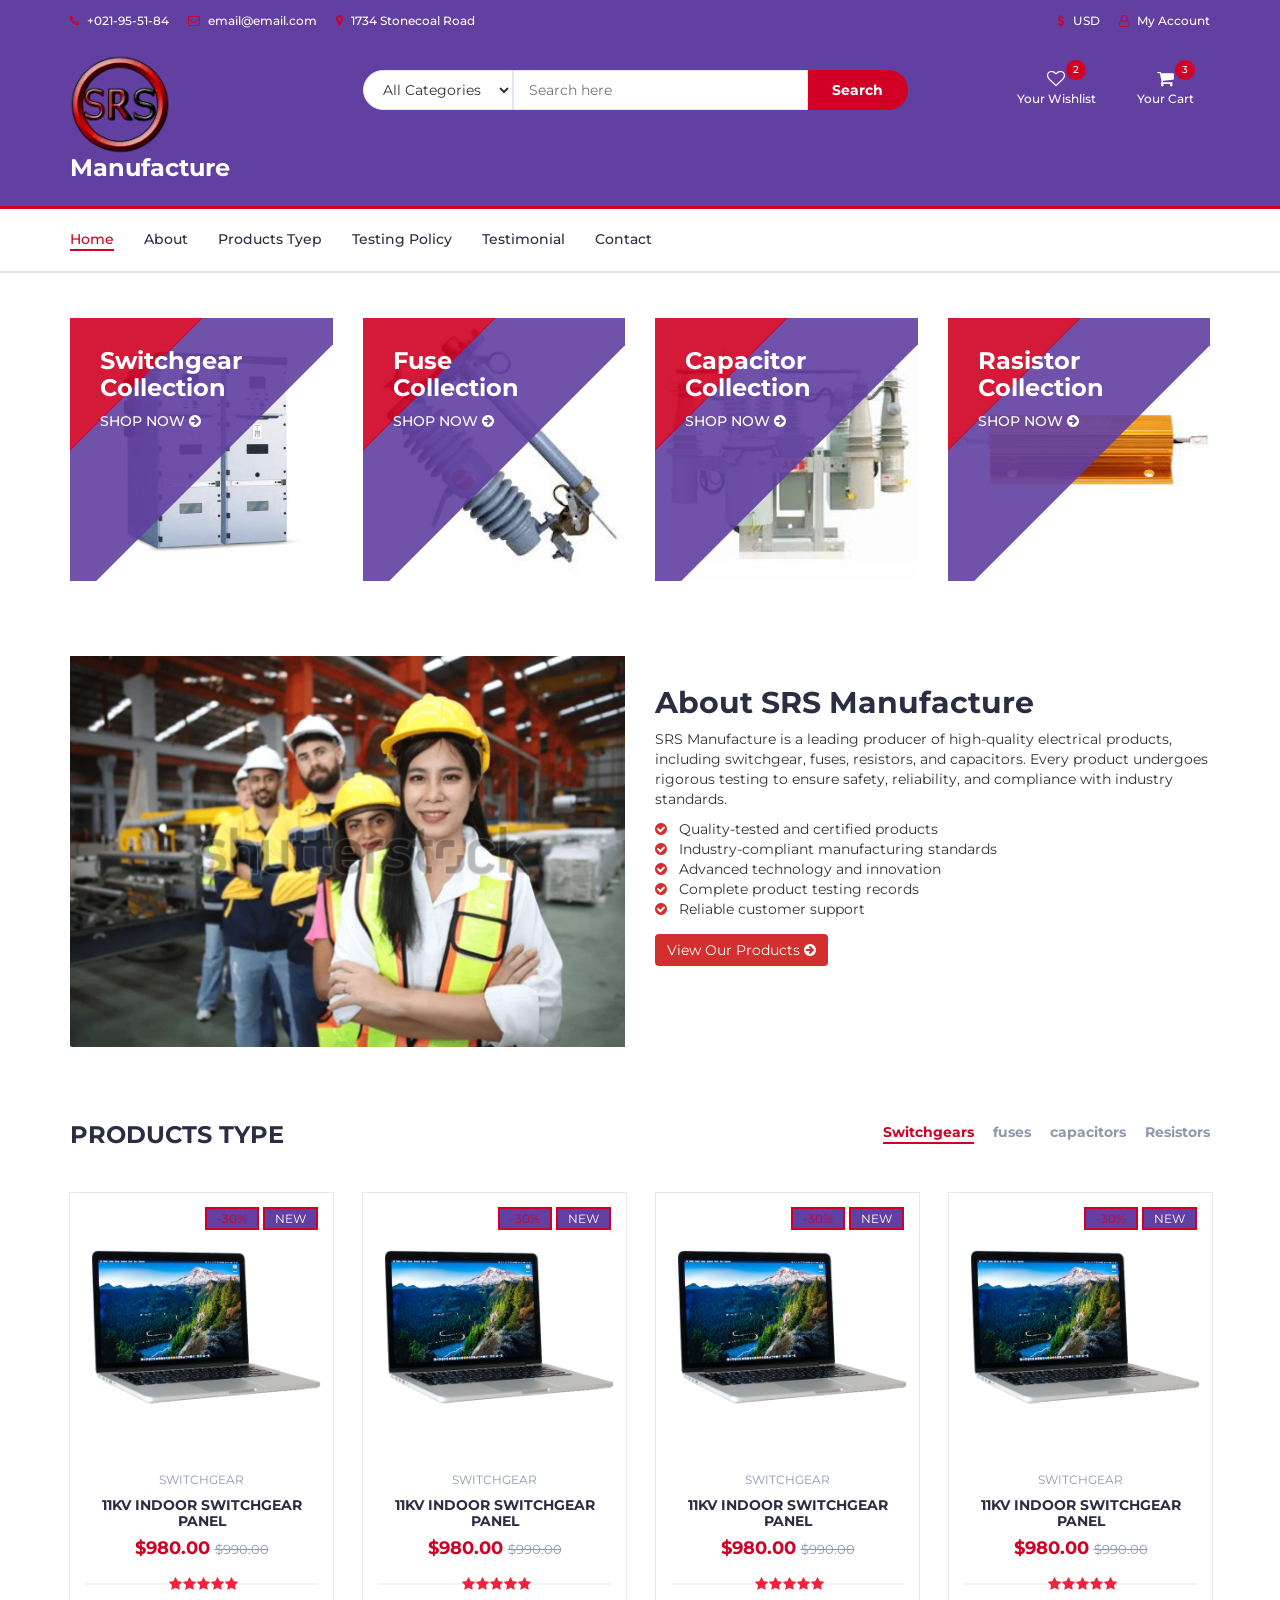
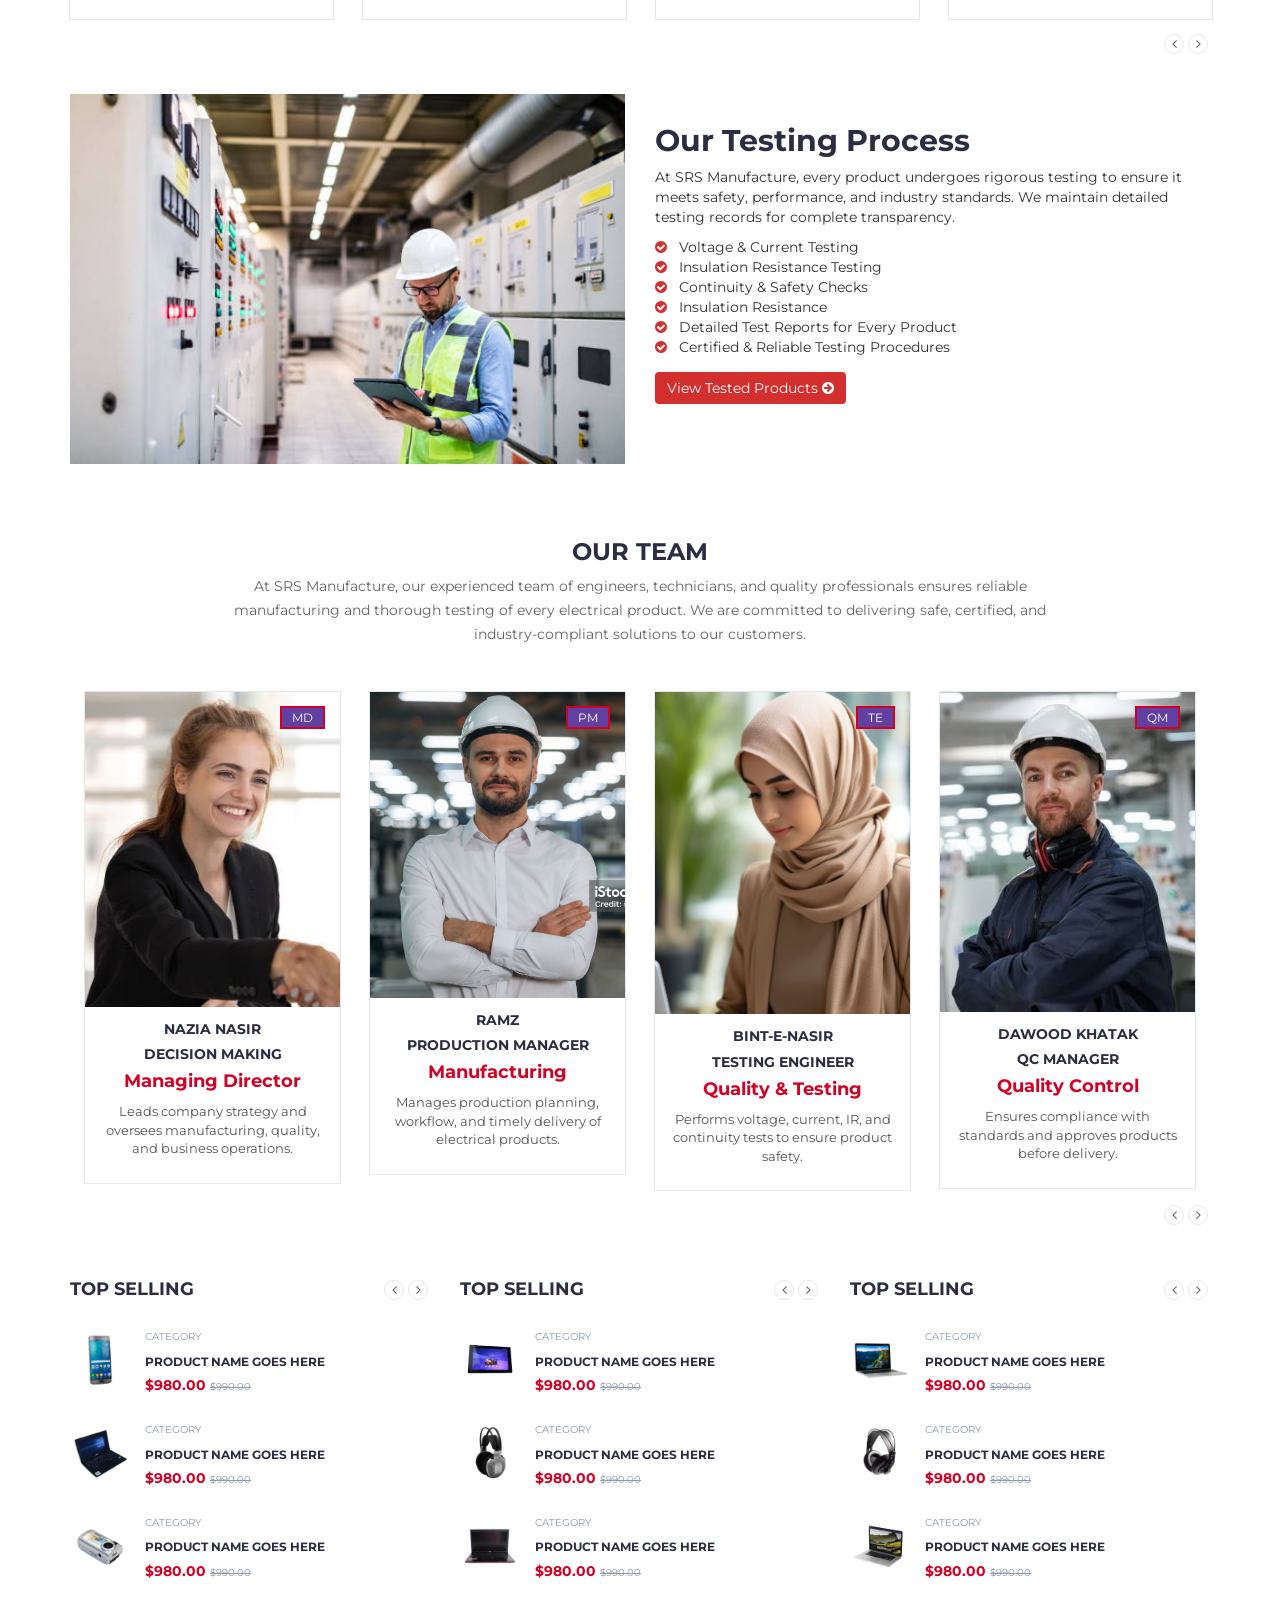
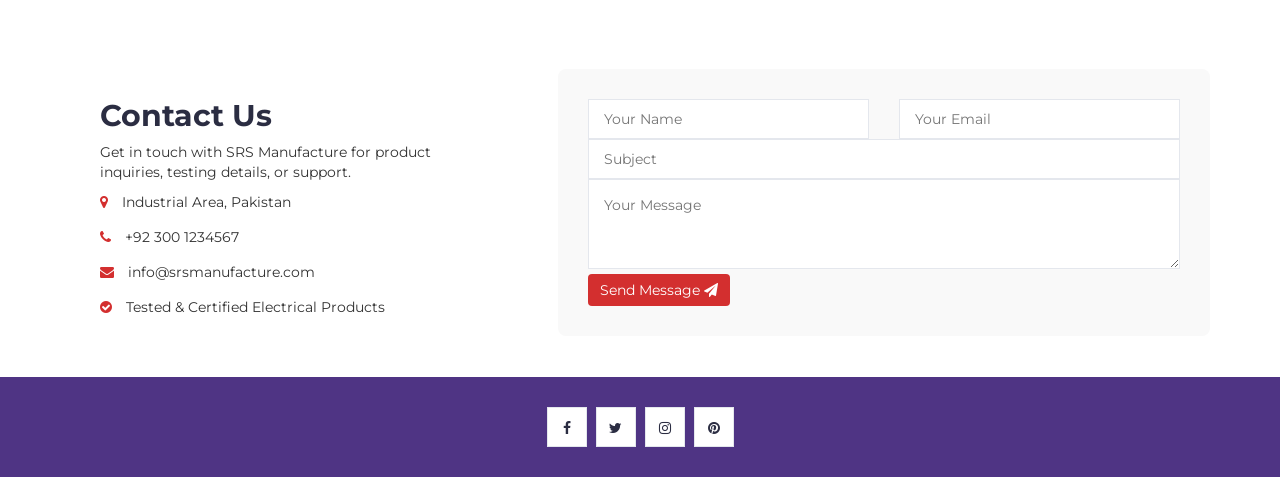
==== index.html @ 56f44e94 "file structure change" ====
<!DOCTYPE html>
<html lang="en">

<head>
	<meta charset="utf-8">
	<meta http-equiv="X-UA-Compatible" content="IE=edge">
	<meta name="viewport" content="width=device-width, initial-scale=1">
	<!-- The above 3 meta tags *must* come first in the head; any other head content must come *after* these tags -->

	<title>Electro - HTML Ecommerce Template</title>


	<!-- Google font -->
	<link href="https://fonts.googleapis.com/css?family=Montserrat:400,500,700" rel="stylesheet">

	<!-- Bootstrap -->
	<link type="text/css" rel="stylesheet" href="css/bootstrap.min.css" />

	<!-- Slick -->
	<link type="text/css" rel="stylesheet" href="css/slick.css" />
	<link type="text/css" rel="stylesheet" href="css/slick-theme.css" />

	<!-- nouislider -->
	<!-- <link type="text/css" rel="stylesheet" href="css/nouislider.min.css"/> -->

	<!-- Font Awesome Icon -->
	<link rel="stylesheet" href="css/font-awesome.min.css">

	<!-- Custom stlylesheet -->
	<link type="text/css" rel="stylesheet" href="css/style.css" />

	<!-- HTML5 shim and Respond.js for IE8 support of HTML5 elements and media queries -->
	<!-- WARNING: Respond.js doesn't work if you view the page via file:// -->
	<!--[if lt IE 9]>
		  <script src="https://oss.maxcdn.com/html5shiv/3.7.3/html5shiv.min.js"></script>
		  <script src="https://oss.maxcdn.com/respond/1.4.2/respond.min.js"></script>
		<![endif]-->



</head>

<body>
	<!-- HEADER -->
	<headerm class="class-bg">
		<!-- TOP HEADER -->
		<div id="top-header">
			<div class="container">
				<ul class="header-links pull-left">
					<li><a href="#"><i class="fa fa-phone"></i> +021-95-51-84</a></li>
					<li><a href="#"><i class="fa fa-envelope-o"></i> email@email.com</a></li>
					<li><a href="#"><i class="fa fa-map-marker"></i> 1734 Stonecoal Road</a></li>
				</ul>
				<ul class="header-links pull-right">
					<li><a href="#"><i class="fa fa-dollar"></i> USD</a></li>
					<li><a href="#"><i class="fa fa-user-o"></i> My Account</a></li>
				</ul>
			</div>
		</div>
		<!-- /TOP HEADER -->

		<!-- MAIN HEADER -->
		<div id="header" class="class-bg">
			<!-- container -->
			<div class="container">
				<!-- row -->
				<div class="row">
					<!-- LOGO -->
					<div class="col-md-3">
						<div class="header-logo ">
							<a href="#" class="logo">
								<img src="./img/srs3-removebg-preview.png" alt="" class="img-fluid" width="100px"
									height="100px">
								<h3 style="color:white;">Manufacture</h3>
							</a>
						</div>
					</div>
					<!-- /LOGO -->

					<!-- SEARCH BAR -->
					<div class="col-md-6">
						<div class="header-search">
							<form>
								<select class="input-select">
									<option value="0">All Categories</option>
									<option value="1">Category 01</option>
									<option value="1">Category 02</option>
								</select>
								<input class="input" placeholder="Search here">
								<button class="search-btn ">Search</button>
							</form>
						</div>
					</div>
					<!-- /SEARCH BAR -->

					<!-- ACCOUNT -->
					<div class="col-md-3 clearfix">
						<div class="header-ctn ">
							<!-- Wishlist -->
							<div>
								<a href="#">
									<i class="fa fa-heart-o"></i>
									<span>Your Wishlist</span>
									<div class="qty">2</div>
								</a>
							</div>
							<!-- /Wishlist -->

							<!-- Cart -->
							<div class="dropdown">
								<a class="dropdown-toggle" data-toggle="dropdown" aria-expanded="true">
									<i class="fa fa-shopping-cart"></i>
									<span>Your Cart</span>
									<div class="qty">3</div>
								</a>
								<div class="cart-dropdown">
									<div class="cart-list">
										<div class="product-widget">
											<div class="product-img">
												<img src="./img/product01.png" alt="">
											</div>
											<div class="product-body">
												<h3 class="product-name"><a href="#">product name goes here</a></h3>
												<h4 class="product-price"><span class="qty">1x</span>$980.00</h4>
											</div>
											<button class="delete"><i class="fa fa-close"></i></button>
										</div>

										<div class="product-widget">
											<div class="product-img">
												<img src="./img/product02.png" alt="">
											</div>
											<div class="product-body">
												<h3 class="product-name"><a href="#">product name goes here</a></h3>
												<h4 class="product-price"><span class="qty">3x</span>$980.00</h4>
											</div>
											<button class="delete"><i class="fa fa-close"></i></button>
										</div>
									</div>
									<div class="cart-summary">
										<small>3 Item(s) selected</small>
										<h5>SUBTOTAL: $2940.00</h5>
									</div>
									<div class="cart-btns">
										<a href="#">View Cart</a>
										<a href="#">Checkout <i class="fa fa-arrow-circle-right"></i></a>
									</div>
								</div>
							</div>
							<!-- /Cart -->

							<!-- Menu Toogle -->
							<div class="menu-toggle">
								<a href="#">
									<i class="fa fa-bars"></i>
									<span>Menu</span>
								</a>
							</div>
							<!-- /Menu Toogle -->
						</div>
					</div>
					<!-- /ACCOUNT -->
				</div>
				<!-- row -->
			</div>
			<!-- container -->
		</div>
		<!-- /MAIN HEADER -->
		</header>
		<!-- /HEADER -->

		<!-- NAVIGATION -->
		<nav id="navigation">
			<!-- container -->
			<div class="container">
				<!-- responsive-nav -->
				<div id="responsive-nav">
					<!-- NAV -->
					<ul class="main-nav nav navbar-nav">
						<li class="active"><a href="#">Home</a></li>
						<li><a href="#">About</a></li>
						<li><a href="#">Products Tyep</a></li>
						<li><a href="#">Testing Policy</a></li>
						<li><a href="#">Testimonial</a></li>
						<li><a href="#">Contact</a></li>

					</ul>
					<!-- /NAV -->
				</div>
				<!-- /responsive-nav -->
			</div>
			<!-- /container -->
		</nav>
		<!-- /NAVIGATION -->

		<!-- SECTION -->
		<div class="section">
			<!-- container -->
			<div class="container ">
				<!-- row -->
				<div class="row">
					<!-- shop -->
					<div class="col-md-3 col-xs-6">
						<div class="shop">
							<div class="shop-img">
								<img src="./img/1767804990_33kV Indoor Switchgear Panel8same.jpg" alt="">
							</div>
							<div class="shop-body">
								<h3>Switchgear<br>Collection</h3>
								<a href="#" class="cta-btn">Shop now <i class="fa fa-arrow-circle-right"></i></a>
							</div>
						</div>
					</div>
					<!-- /shop -->

					<!-- shop -->
					<div class="col-md-3 col-xs-6">
						<div class="shop">
							<div class="shop-img">
								<img src="./img/1767806248_Drop-Out Fuse20.jpg" alt="">
							</div>
							<div class="shop-body">
								<h3>Fuse<br>Collection</h3>
								<a href="#" class="cta-btn">Shop now <i class="fa fa-arrow-circle-right"></i></a>
							</div>
						</div>
					</div>
					<!-- /shop -->

					<!-- shop -->
					<div class="col-md-3 col-xs-6">
						<div class="shop">
							<div class="shop-img">
								<img src="./img/1767808724_HT Capacitor Bank1.jpg" alt="">
							</div>
							<div class="shop-body">
								<h3>Capacitor<br>Collection</h3>
								<a href="#" class="cta-btn">Shop now <i class="fa fa-arrow-circle-right"></i></a>
							</div>
						</div>
					</div>
					<!-- /shop -->

					<!-- shop -->
					<div class="col-md-3 col-xs-6">
						<div class="shop">
							<div class="shop-img">
								<img src="./img/1767808108_High Power Resistor 100W2.jpg" alt="" class="img-fluid">

							</div>
							<div class="shop-body">
								<h3>Rasistor<br>Collection</h3>
								<a href="#" class="cta-btn">Shop now <i class="fa fa-arrow-circle-right"></i></a>
							</div>
						</div>
					</div>
					<!-- /shop -->
				</div>
				<!-- /row -->
			</div>
			<!-- /container -->
		</div>

		<!-- ABOUT US SECTION -->
		<div class="section about-us" id="about">
			<div class="container">
				<div class="row align-items-center">
					<!-- IMAGE -->
					<div class="col-md-6 col-12 mb-4 mb-md-0">
						<img src="./img/visitorss.PNG" alt="SRS Manufacture" class="img-fluid rounded shadow"
							style="width:100%; height:auto; display:block;">
					</div>

					<!-- TEXT -->
					<div class="col-md-6 col-12 d-flex align-items-center">
						<div class="about-content" style="padding-top:30px; padding-bottom:30px;">
							<h2>About <span>SRS Manufacture</span></h2>
							<p>SRS Manufacture is a leading producer of high-quality electrical products, including
								switchgear, fuses, resistors, and capacitors. Every product undergoes rigorous testing
								to ensure safety, reliability, and compliance with industry standards.</p>

							<ul class="about-features list-unstyled">
								<li><i class="fa fa-check-circle" style="color:#d32f2f; margin-right:8px;"></i>
									Quality-tested and certified products</li>
								<li><i class="fa fa-check-circle" style="color:#d32f2f; margin-right:8px;"></i>
									Industry-compliant manufacturing standards</li>
								<li><i class="fa fa-check-circle" style="color:#d32f2f; margin-right:8px;"></i> Advanced
									technology and innovation</li>
								<li><i class="fa fa-check-circle" style="color:#d32f2f; margin-right:8px;"></i> Complete
									product testing records</li>
								<li><i class="fa fa-check-circle" style="color:#d32f2f; margin-right:8px;"></i> Reliable
									customer support</li>
							</ul>

							<a href="#products" class="btn"
								style="background-color:#d32f2f; color:white; border:none; margin-top:15px;">
								View Our Products <i class="fa fa-arrow-circle-right"></i>
							</a>
						</div>
					</div>
				</div>
			</div>
		</div>
		<!-- /ABOUT US SECTION -->



		<!-- /ABOUT US SECTION -->


		<!-- SECTION -->
		<div class="section">
			<!-- container -->
			<div class="container">
				<!-- row -->
				<div class="row">

					<!-- section title -->
					<div class="col-md-12">
						<div class="section-title">
							<h3 class="title">Products Type</h3>
							<div class="section-nav">
								<ul class="section-tab-nav tab-nav">
									<li class="active"><a data-toggle="tab" href="#tab1">Switchgears</a></li>
									<li><a data-toggle="tab" href="#tab1">fuses</a></li>
									<li><a data-toggle="tab" href="#tab1">capacitors</a></li>
									<li><a data-toggle="tab" href="#tab1">Resistors</a></li>
								</ul>
							</div>
						</div>
					</div>
					<!-- /section title -->

					<!-- Products tab & slick -->
					<div class="col-md-12">
						<div class="row">
							<div class="products-tabs">
								<!-- tab -->
								<div id="tab1" class="tab-pane active">
									<div class="products-slick" data-nav="#slick-nav-1">
										<!-- product -->
										<div class="product">
											<div class="product-img">
												<img src="./img/product01.png" alt="">
												<div class="product-label">
													<span class="sale">-30%</span>
													<span class="new">NEW</span>
												</div>
											</div>
											<div class="product-body">
												<p class="product-category">Switchgear</p>
												<h3 class="product-name"><a href="#">11kV Indoor Switchgear Panel</a>
												</h3>
												<h4 class="product-price">$980.00 <del
														class="product-old-price">$990.00</del></h4>
												<div class="product-rating">
													<i class="fa fa-star"></i>
													<i class="fa fa-star"></i>
													<i class="fa fa-star"></i>
													<i class="fa fa-star"></i>
													<i class="fa fa-star"></i>
												</div>

											</div>

										</div>
										<!-- /product -->

										<!-- product -->
										<div class="product">
											<div class="product-img">
												<img src="./img/product01.png" alt="">
												<div class="product-label">
													<span class="sale">-30%</span>
													<span class="new">NEW</span>
												</div>
											</div>
											<div class="product-body">
												<p class="product-category">Switchgear</p>
												<h3 class="product-name"><a href="#">11kV Indoor Switchgear Panel</a>
												</h3>
												<h4 class="product-price">$980.00 <del
														class="product-old-price">$990.00</del></h4>
												<div class="product-rating">
													<i class="fa fa-star"></i>
													<i class="fa fa-star"></i>
													<i class="fa fa-star"></i>
													<i class="fa fa-star"></i>
													<i class="fa fa-star"></i>
												</div>

											</div>

										</div>
										<!-- /product -->

										<!-- product -->
										<div class="product">
											<div class="product-img">
												<img src="./img/product01.png" alt="">
												<div class="product-label">
													<span class="sale">-30%</span>
													<span class="new">NEW</span>
												</div>
											</div>
											<div class="product-body">
												<p class="product-category">Switchgear</p>
												<h3 class="product-name"><a href="#">11kV Indoor Switchgear Panel</a>
												</h3>
												<h4 class="product-price">$980.00 <del
														class="product-old-price">$990.00</del></h4>
												<div class="product-rating">
													<i class="fa fa-star"></i>
													<i class="fa fa-star"></i>
													<i class="fa fa-star"></i>
													<i class="fa fa-star"></i>
													<i class="fa fa-star"></i>
												</div>

											</div>

										</div>
										<!-- /product -->

										<!-- product -->
										<div class="product">
											<div class="product-img">
												<img src="./img/product01.png" alt="">
												<div class="product-label">
													<span class="sale">-30%</span>
													<span class="new">NEW</span>
												</div>
											</div>
											<div class="product-body">
												<p class="product-category">Switchgear</p>
												<h3 class="product-name"><a href="#">11kV Indoor Switchgear Panel</a>
												</h3>
												<h4 class="product-price">$980.00 <del
														class="product-old-price">$990.00</del></h4>
												<div class="product-rating">
													<i class="fa fa-star"></i>
													<i class="fa fa-star"></i>
													<i class="fa fa-star"></i>
													<i class="fa fa-star"></i>
													<i class="fa fa-star"></i>
												</div>

											</div>

										</div>
										<!-- /product -->

										<!-- product -->
										<div class="product">
											<div class="product-img">
												<img src="./img/product01.png" alt="">
												<div class="product-label">
													<span class="sale">-30%</span>
													<span class="new">NEW</span>
												</div>
											</div>
											<div class="product-body">
												<p class="product-category">Switchgear</p>
												<h3 class="product-name"><a href="#">11kV Indoor Switchgear Panel</a>
												</h3>
												<h4 class="product-price">$980.00 <del
														class="product-old-price">$990.00</del></h4>
												<div class="product-rating">
													<i class="fa fa-star"></i>
													<i class="fa fa-star"></i>
													<i class="fa fa-star"></i>
													<i class="fa fa-star"></i>
													<i class="fa fa-star"></i>
												</div>

											</div>

										</div>
										<!-- /product -->
										<!-- product -->
										<div class="product">
											<div class="product-img">
												<img src="./img/product01.png" alt="">
												<div class="product-label">
													<span class="sale">-30%</span>
													<span class="new">NEW</span>
												</div>
											</div>
											<div class="product-body">
												<p class="product-category">Switchgear</p>
												<h3 class="product-name"><a href="#">11kV Indoor Switchgear Panel</a>
												</h3>
												<h4 class="product-price">$980.00 <del
														class="product-old-price">$990.00</del></h4>
												<div class="product-rating">
													<i class="fa fa-star"></i>
													<i class="fa fa-star"></i>
													<i class="fa fa-star"></i>
													<i class="fa fa-star"></i>
													<i class="fa fa-star"></i>
												</div>

											</div>

										</div>
										<!-- /product -->
										<!-- product -->
										<div class="product">
											<div class="product-img">
												<img src="./img/product01.png" alt="">
												<div class="product-label">
													<span class="sale">-30%</span>
													<span class="new">NEW</span>
												</div>
											</div>
											<div class="product-body">
												<p class="product-category">Switchgear</p>
												<h3 class="product-name"><a href="#">11kV Indoor Switchgear Panel</a>
												</h3>
												<h4 class="product-price">$980.00 <del
														class="product-old-price">$990.00</del></h4>
												<div class="product-rating">
													<i class="fa fa-star"></i>
													<i class="fa fa-star"></i>
													<i class="fa fa-star"></i>
													<i class="fa fa-star"></i>
													<i class="fa fa-star"></i>
												</div>

											</div>

										</div>
										<!-- /product -->
										<!-- product -->
										<div class="product">
											<div class="product-img">
												<img src="./img/product01.png" alt="">
												<div class="product-label">
													<span class="sale">-30%</span>
													<span class="new">NEW</span>
												</div>
											</div>
											<div class="product-body">
												<p class="product-category">Switchgear</p>
												<h3 class="product-name"><a href="#">11kV Indoor Switchgear Panel</a>
												</h3>
												<h4 class="product-price">$980.00 <del
														class="product-old-price">$990.00</del></h4>
												<div class="product-rating">
													<i class="fa fa-star"></i>
													<i class="fa fa-star"></i>
													<i class="fa fa-star"></i>
													<i class="fa fa-star"></i>
													<i class="fa fa-star"></i>
												</div>

											</div>

										</div>
										<!-- /product -->
										<!-- product -->
										<div class="product">
											<div class="product-img">
												<img src="./img/product01.png" alt="">
												<div class="product-label">
													<span class="sale">-30%</span>
													<span class="new">NEW</span>
												</div>
											</div>
											<div class="product-body">
												<p class="product-category">Switchgear</p>
												<h3 class="product-name"><a href="#">11kV Indoor Switchgear Panel</a>
												</h3>
												<h4 class="product-price">$980.00 <del
														class="product-old-price">$990.00</del></h4>
												<div class="product-rating">
													<i class="fa fa-star"></i>
													<i class="fa fa-star"></i>
													<i class="fa fa-star"></i>
													<i class="fa fa-star"></i>
													<i class="fa fa-star"></i>
												</div>

											</div>

										</div>
										<!-- /product -->
										<!-- product -->
										<div class="product">
											<div class="product-img">
												<img src="./img/product01.png" alt="">
												<div class="product-label">
													<span class="sale">-30%</span>
													<span class="new">NEW</span>
												</div>
											</div>
											<div class="product-body">
												<p class="product-category">Switchgear</p>
												<h3 class="product-name"><a href="#">11kV Indoor Switchgear Panel</a>
												</h3>
												<h4 class="product-price">$980.00 <del
														class="product-old-price">$990.00</del></h4>
												<div class="product-rating">
													<i class="fa fa-star"></i>
													<i class="fa fa-star"></i>
													<i class="fa fa-star"></i>
													<i class="fa fa-star"></i>
													<i class="fa fa-star"></i>
												</div>

											</div>

										</div>
										<!-- /product -->
									</div>
									<div id="slick-nav-1" class="products-slick-nav"></div>
								</div>
								<!-- /tab -->
							</div>
						</div>
					</div>
					<!-- Products tab & slick -->
				</div>
				<!-- /row -->
			</div>
			<!-- /container -->
		</div>
		<!-- /SECTION -->
		<!-- TESTING SECTION -->
		<!-- TESTING SECTION -->
		<div class="section testing-section" id="testing">
			<div class="container">
				<div class="row align-items-center">
					<!-- IMAGE -->
					<div class="col-md-6 col-12 mb-4 mb-md-0">
						<img src="./img/srsfactory.jpg" alt="Product Testing" class="img-fluid rounded shadow"
							style="width:100%; height:auto; display:block;">

					</div>

					<!-- TEXT -->
					<div class="col-md-6 col-12 d-flex align-items-center">
						<div class="testing-content" style="padding-top:30px; padding-bottom:30px;">
							<h2>Our <span>Testing Process</span></h2>
							<p>At SRS Manufacture, every product undergoes rigorous testing to ensure it meets safety,
								performance, and industry standards. We maintain detailed testing records for complete
								transparency.</p>

							<ul class="testing-features list-unstyled">
								<li><i class="fa fa-check-circle" style="color:#d32f2f; margin-right:8px;"></i> Voltage
									& Current Testing</li>
								<li><i class="fa fa-check-circle" style="color:#d32f2f; margin-right:8px;"></i>
									Insulation Resistance Testing</li>
								<li><i class="fa fa-check-circle" style="color:#d32f2f; margin-right:8px;"></i>
									Continuity & Safety Checks</li>
								<li><i class="fa fa-check-circle" style="color:#d32f2f; margin-right:8px;"></i>
									Insulation Resistance</li>
								<li><i class="fa fa-check-circle" style="color:#d32f2f; margin-right:8px;"></i> Detailed
									Test Reports for Every Product</li>
								<li><i class="fa fa-check-circle" style="color:#d32f2f; margin-right:8px;"></i>
									Certified & Reliable Testing Procedures</li>
							</ul>

							<a href="#products" class="btn"
								style="background-color:#d32f2f; color:white; border:none; margin-top:15px;">
								View Tested Products <i class="fa fa-arrow-circle-right"></i>
							</a>
						</div>
					</div>
				</div>
			</div>
		</div>
		<!-- /TESTING SECTION -->



		<!-- SECTION -->
		<div class="section">
			<!-- container -->
			<div class="container">
				<!-- row -->
				<div class="row">

					<!-- section title -->
					<div class="col-md-12">
						<div class="section-title text-center">
							<h3 class="title">Our Team</h3>
							<p class="section-desc">
								At SRS Manufacture, our experienced team of engineers, technicians, and quality
								professionals ensures reliable manufacturing and thorough testing of every electrical
								product.
								We are committed to delivering safe, certified, and industry-compliant solutions to our
								customers.
							</p>
						</div>

					</div>
					<!-- /section title -->
					<!-- TEAM SECTION -->

					<!-- Team Slick -->
					<div class="col-md-12">
						<div class="products-tabs">
							<div class="tab-pane fade in active">
								<div class="products-slick" data-nav="#slick-nav-team">

									<!-- TEAM MEMBER -->
									<div class="product">
										<div class="product-img">
											<img src="./img/naz2.PNG" alt="">
											<div class="product-label">
												<span class="new">MD</span>
											</div>
										</div>
										<div class="product-body text-center">
											<h3 class="product-name">Nazia Nasir</h3>
											<h3 class="product-name">Decision Making</h3>
											<h4 class="product-price ">Managing Director</h4>
											<p style="font-size:13px; color:#555;">
												Leads company strategy and oversees manufacturing, quality,
												and business operations.
											</p>
										</div>
									</div>

									<!-- TEAM MEMBER -->
									<div class="product">
										<div class="product-img">
											<img src="./img/dawood.PNG" alt="">
											<div class="product-label">
												<span class="new">PM</span>
											</div>
										</div>
										<div class="product-body text-center">
											<h3 class="product-name">Ramz</h3>
											<h3 class="product-name">Production Manager</h3>
											<h4 class="product-price">Manufacturing</h4>
											<p style="font-size:13px; color:#555;">
												Manages production planning, workflow, and timely delivery
												of electrical products.
											</p>
										</div>
									</div>

									<!-- TEAM MEMBER -->
									<div class="product">
										<div class="product-img">
											<img src="./img/afn.PNG" alt="">
											<div class="product-label">
												<span class="new">TE</span>
											</div>
										</div>
										<div class="product-body text-center">
											<h3 class="product-name">Bint-e-Nasir </h3>
											<h3 class="product-name">Testing Engineer</h3>
											<h4 class="product-price">Quality & Testing</h4>
											<p style="font-size:13px; color:#555;">
												Performs voltage, current, IR, and continuity tests to
												ensure product safety.
											</p>
										</div>
									</div>

									<!-- TEAM MEMBER -->
									<div class="product">
										<div class="product-img">
											<img src="./img/dawood1.PNG" alt="">
											<div class="product-label">
												<span class="new">QM</span>
											</div>
										</div>
										<div class="product-body text-center">
											<h3 class="product-name">Dawood Khatak</h3>
											<h3 class="product-name">QC Manager</h3>
											<h4 class="product-price">Quality Control</h4>
											<p style="font-size:13px; color:#555;">
												Ensures compliance with standards and approves products
												before delivery.
											</p>
										</div>
									</div>

									<!-- TEAM MEMBER -->
									<div class="product">
										<div class="product-img">
											<img src="./img/rhm.PNG" alt="">
											<div class="product-label">
												<span class="new">SE</span>
											</div>

										</div>
										<div class="product-body text-center">
											<h3 class="product-name">Abdul Raheem</h3>
											<h3 class="product-name">Sales Engineer</h3>
											<h4 class="product-price">Customer Support</h4>
											<p style="font-size:13px; color:#555;">
												Provides technical guidance and supports customers with
												product solutions.
											</p>
										</div>
									</div>

								</div>
								<div id="slick-nav-team" class="products-slick-nav"></div>
							</div>
						</div>
					</div>

				</div>
			</div>
		</div>
		<!-- /TEAM SECTION -->

		<!-- SECTION -->
		<div class="section">
			<!-- container -->
			<div class="container">
				<!-- row -->
				<div class="row">
					<div class="col-md-4 col-xs-6">
						<div class="section-title">
							<h4 class="title">Top selling</h4>
							<div class="section-nav">
								<div id="slick-nav-3" class="products-slick-nav"></div>
							</div>
						</div>

						<div class="products-widget-slick" data-nav="#slick-nav-3">
							<div>
								<!-- product widget -->
								<div class="product-widget">
									<div class="product-img">
										<img src="./img/product07.png" alt="">
									</div>
									<div class="product-body">
										<p class="product-category">Category</p>
										<h3 class="product-name"><a href="#">product name goes here</a></h3>
										<h4 class="product-price">$980.00 <del class="product-old-price">$990.00</del>
										</h4>
									</div>
								</div>
								<!-- /product widget -->

								<!-- product widget -->
								<div class="product-widget">
									<div class="product-img">
										<img src="./img/product08.png" alt="">
									</div>
									<div class="product-body">
										<p class="product-category">Category</p>
										<h3 class="product-name"><a href="#">product name goes here</a></h3>
										<h4 class="product-price">$980.00 <del class="product-old-price">$990.00</del>
										</h4>
									</div>
								</div>
								<!-- /product widget -->

								<!-- product widget -->
								<div class="product-widget">
									<div class="product-img">
										<img src="./img/product09.png" alt="">
									</div>
									<div class="product-body">
										<p class="product-category">Category</p>
										<h3 class="product-name"><a href="#">product name goes here</a></h3>
										<h4 class="product-price">$980.00 <del class="product-old-price">$990.00</del>
										</h4>
									</div>
								</div>
								<!-- product widget -->
							</div>

							<div>
								<!-- product widget -->
								<div class="product-widget">
									<div class="product-img">
										<img src="./img/product01.png" alt="">
									</div>
									<div class="product-body">
										<p class="product-category">Category</p>
										<h3 class="product-name"><a href="#">product name goes here</a></h3>
										<h4 class="product-price">$980.00 <del class="product-old-price">$990.00</del>
										</h4>
									</div>
								</div>
								<!-- /product widget -->

								<!-- product widget -->
								<div class="product-widget">
									<div class="product-img">
										<img src="./img/product02.png" alt="">
									</div>
									<div class="product-body">
										<p class="product-category">Category</p>
										<h3 class="product-name"><a href="#">product name goes here</a></h3>
										<h4 class="product-price">$980.00 <del class="product-old-price">$990.00</del>
										</h4>
									</div>
								</div>
								<!-- /product widget -->

								<!-- product widget -->
								<div class="product-widget">
									<div class="product-img">
										<img src="./img/product03.png" alt="">
									</div>
									<div class="product-body">
										<p class="product-category">Category</p>
										<h3 class="product-name"><a href="#">product name goes here</a></h3>
										<h4 class="product-price">$980.00 <del class="product-old-price">$990.00</del>
										</h4>
									</div>
								</div>
								<!-- product widget -->
							</div>
						</div>
					</div>

					<div class="col-md-4 col-xs-6">
						<div class="section-title">
							<h4 class="title">Top selling</h4>
							<div class="section-nav">
								<div id="slick-nav-4" class="products-slick-nav"></div>
							</div>
						</div>

						<div class="products-widget-slick" data-nav="#slick-nav-4">
							<div>
								<!-- product widget -->
								<div class="product-widget">
									<div class="product-img">
										<img src="./img/product04.png" alt="">
									</div>
									<div class="product-body">
										<p class="product-category">Category</p>
										<h3 class="product-name"><a href="#">product name goes here</a></h3>
										<h4 class="product-price">$980.00 <del class="product-old-price">$990.00</del>
										</h4>
									</div>
								</div>
								<!-- /product widget -->

								<!-- product widget -->
								<div class="product-widget">
									<div class="product-img">
										<img src="./img/product05.png" alt="">
									</div>
									<div class="product-body">
										<p class="product-category">Category</p>
										<h3 class="product-name"><a href="#">product name goes here</a></h3>
										<h4 class="product-price">$980.00 <del class="product-old-price">$990.00</del>
										</h4>
									</div>
								</div>
								<!-- /product widget -->

								<!-- product widget -->
								<div class="product-widget">
									<div class="product-img">
										<img src="./img/product06.png" alt="">
									</div>
									<div class="product-body">
										<p class="product-category">Category</p>
										<h3 class="product-name"><a href="#">product name goes here</a></h3>
										<h4 class="product-price">$980.00 <del class="product-old-price">$990.00</del>
										</h4>
									</div>
								</div>
								<!-- product widget -->
							</div>

							<div>
								<!-- product widget -->
								<div class="product-widget">
									<div class="product-img">
										<img src="./img/product07.png" alt="">
									</div>
									<div class="product-body">
										<p class="product-category">Category</p>
										<h3 class="product-name"><a href="#">product name goes here</a></h3>
										<h4 class="product-price">$980.00 <del class="product-old-price">$990.00</del>
										</h4>
									</div>
								</div>
								<!-- /product widget -->

								<!-- product widget -->
								<div class="product-widget">
									<div class="product-img">
										<img src="./img/product08.png" alt="">
									</div>
									<div class="product-body">
										<p class="product-category">Category</p>
										<h3 class="product-name"><a href="#">product name goes here</a></h3>
										<h4 class="product-price">$980.00 <del class="product-old-price">$990.00</del>
										</h4>
									</div>
								</div>
								<!-- /product widget -->

								<!-- product widget -->
								<div class="product-widget">
									<div class="product-img">
										<img src="./img/product09.png" alt="">
									</div>
									<div class="product-body">
										<p class="product-category">Category</p>
										<h3 class="product-name"><a href="#">product name goes here</a></h3>
										<h4 class="product-price">$980.00 <del class="product-old-price">$990.00</del>
										</h4>
									</div>
								</div>
								<!-- product widget -->
							</div>
						</div>
					</div>

					<div class="clearfix visible-sm visible-xs"></div>

					<div class="col-md-4 col-xs-6">
						<div class="section-title">
							<h4 class="title">Top selling</h4>
							<div class="section-nav">
								<div id="slick-nav-5" class="products-slick-nav"></div>
							</div>
						</div>

						<div class="products-widget-slick" data-nav="#slick-nav-5">
							<div>
								<!-- product widget -->
								<div class="product-widget">
									<div class="product-img">
										<img src="./img/product01.png" alt="">
									</div>
									<div class="product-body">
										<p class="product-category">Category</p>
										<h3 class="product-name"><a href="#">product name goes here</a></h3>
										<h4 class="product-price">$980.00 <del class="product-old-price">$990.00</del>
										</h4>
									</div>
								</div>
								<!-- /product widget -->

								<!-- product widget -->
								<div class="product-widget">
									<div class="product-img">
										<img src="./img/product02.png" alt="">
									</div>
									<div class="product-body">
										<p class="product-category">Category</p>
										<h3 class="product-name"><a href="#">product name goes here</a></h3>
										<h4 class="product-price">$980.00 <del class="product-old-price">$990.00</del>
										</h4>
									</div>
								</div>
								<!-- /product widget -->

								<!-- product widget -->
								<div class="product-widget">
									<div class="product-img">
										<img src="./img/product03.png" alt="">
									</div>
									<div class="product-body">
										<p class="product-category">Category</p>
										<h3 class="product-name"><a href="#">product name goes here</a></h3>
										<h4 class="product-price">$980.00 <del class="product-old-price">$990.00</del>
										</h4>
									</div>
								</div>
								<!-- product widget -->
							</div>

							<div>
								<!-- product widget -->
								<div class="product-widget">
									<div class="product-img">
										<img src="./img/product04.png" alt="">
									</div>
									<div class="product-body">
										<p class="product-category">Category</p>
										<h3 class="product-name"><a href="#">product name goes here</a></h3>
										<h4 class="product-price">$980.00 <del class="product-old-price">$990.00</del>
										</h4>
									</div>
								</div>
								<!-- /product widget -->

								<!-- product widget -->
								<div class="product-widget">
									<div class="product-img">
										<img src="./img/product05.png" alt="">
									</div>
									<div class="product-body">
										<p class="product-category">Category</p>
										<h3 class="product-name"><a href="#">product name goes here</a></h3>
										<h4 class="product-price">$980.00 <del class="product-old-price">$990.00</del>
										</h4>
									</div>
								</div>
								<!-- /product widget -->

								<!-- product widget -->
								<div class="product-widget">
									<div class="product-img">
										<img src="./img/product06.png" alt="">
									</div>
									<div class="product-body">
										<p class="product-category">Category</p>
										<h3 class="product-name"><a href="#">product name goes here</a></h3>
										<h4 class="product-price">$980.00 <del class="product-old-price">$990.00</del>
										</h4>
									</div>
								</div>
								<!-- product widget -->
							</div>
						</div>
					</div>

				</div>
				<!-- /row -->
			</div>
			<!-- /container -->
		</div>
		<!-- /SECTION -->


		<!-- CONTACT US SECTION -->
		<div class="section contact-section" id="contact">
			<div class="container">
				<div class="row">

					<!-- CONTACT INFO -->
					<div class="col-md-5 col-12 mb-4 mb-md-0 d-flex align-items-center">
						<div class="contact-info" style="padding:30px;">
							<h2>Contact <span>Us</span></h2>
							<p>Get in touch with SRS Manufacture for product inquiries, testing details, or
								support.</p>

							<ul class="list-unstyled">
								<li style="margin-bottom:15px;">
									<i class="fa fa-map-marker" style="color:#d32f2f; margin-right:10px;"></i>
									Industrial Area, Pakistan
								</li>
								<li style="margin-bottom:15px;">
									<i class="fa fa-phone" style="color:#d32f2f; margin-right:10px;"></i>
									+92 300 1234567
								</li>
								<li style="margin-bottom:15px;">
									<i class="fa fa-envelope" style="color:#d32f2f; margin-right:10px;"></i>
									info@srsmanufacture.com
								</li>
								<li>
									<i class="fa fa-check-circle" style="color:#d32f2f; margin-right:10px;"></i>
									Tested & Certified Electrical Products
								</li>
							</ul>

						</div>
					</div>

					<!-- CONTACT FORM -->
					<div class="col-md-7 col-12 d-flex align-items-center">
						<div class="contact-form w-100" style="padding:30px; background:#f9f9f9; border-radius:8px;">
							<form action="backend/contact.php" method="POST">
								<div class="row">
									<div class="col-md-6">
										<input class="input" type="text" name="name" placeholder="Your Name" required>
									</div>
									<div class="col-md-6">
										<input class="input" type="email" name="email" placeholder="Your Email"
											required>
									</div>
								</div>

								<input class="input mt-3" type="text" name="subject" placeholder="Subject">

								<textarea class="input mt-3" name="message" placeholder="Your Message" rows="5"
									required></textarea>

								<button class="btn mt-3" style="background-color:#d32f2f; color:white; border:none;">
									Send Message <i class="fa fa-paper-plane"></i>
								</button>
							</form>
						</div>
					</div>

				</div>
			</div>
		</div>
		<!-- /CONTACT US SECTION -->
		<div class="container-fluid section" id="bottom-footer">
			<!-- row -->
			<div class="row">
				<div class="col-md-12">
					<div class="newsletter">

						<ul class="newsletter-follow">
							<li>
								<a href="#"><i class="fa fa-facebook"></i></a>
							</li>
							<li>
								<a href="#"><i class="fa fa-twitter"></i></a>
							</li>
							<li>
								<a href="#"><i class="fa fa-instagram"></i></a>
							</li>
							<li>
								<a href="#"><i class="fa fa-pinterest"></i></a>
							</li>
						</ul>
					</div>
				</div>
			</div>
			<!-- /row -->
		</div>
		<!-- /container -->
		</div>


		<!-- jQuery Plugins -->
		<script src="js/jquery.min.js"></script>
		<script src="js/bootstrap.min.js"></script>
		<script src="js/slick.min.js"></script>
		<script src="js/nouislider.min.js"></script>
		<script src="js/jquery.zoom.min.js"></script>
		<script src="js/main.js"></script>

</body>

</html>
---- css/nouislider.min.css ----
/*! nouislider - 10.0.0 - 2017-05-28 14:52:48 */.noUi-target,.noUi-target *{-webkit-touch-callout:none;-webkit-tap-highlight-color:transparent;-webkit-user-select:none;-ms-touch-action:none;touch-action:none;-ms-user-select:none;-moz-user-select:none;user-select:none;-moz-box-sizing:border-box;box-sizing:border-box}.noUi-target{position:relative;direction:ltr}.noUi-base{width:100%;height:100%;position:relative;z-index:1}.noUi-connect{position:absolute;right:0;top:0;left:0;bottom:0}.noUi-origin{position:absolute;height:0;width:0}.noUi-handle{position:relative;z-index:1}.noUi-state-tap .noUi-connect,.noUi-state-tap .noUi-origin{-webkit-transition:top .3s,right .3s,bottom .3s,left .3s;transition:top .3s,right .3s,bottom .3s,left .3s}.noUi-state-drag *{cursor:inherit!important}.noUi-base,.noUi-handle{-webkit-transform:translate3d(0,0,0);transform:translate3d(0,0,0)}.noUi-horizontal{height:18px}.noUi-horizontal .noUi-handle{width:34px;height:28px;left:-17px;top:-6px}.noUi-vertical{width:18px}.noUi-vertical .noUi-handle{width:28px;height:34px;left:-6px;top:-17px}.noUi-target{background:#FAFAFA;border-radius:4px;border:1px solid #D3D3D3;box-shadow:inset 0 1px 1px #F0F0F0,0 3px 6px -5px #BBB}.noUi-connect{background:#3FB8AF;border-radius:4px;box-shadow:inset 0 0 3px rgba(51,51,51,.45);-webkit-transition:background 450ms;transition:background 450ms}.noUi-draggable{cursor:ew-resize}.noUi-vertical .noUi-draggable{cursor:ns-resize}.noUi-handle{border:1px solid #D9D9D9;border-radius:3px;background:#FFF;cursor:default;box-shadow:inset 0 0 1px #FFF,inset 0 1px 7px #EBEBEB,0 3px 6px -3px #BBB}.noUi-active{box-shadow:inset 0 0 1px #FFF,inset 0 1px 7px #DDD,0 3px 6px -3px #BBB}.noUi-handle:after,.noUi-handle:before{content:"";display:block;position:absolute;height:14px;width:1px;background:#E8E7E6;left:14px;top:6px}.noUi-handle:after{left:17px}.noUi-vertical .noUi-handle:after,.noUi-vertical .noUi-handle:before{width:14px;height:1px;left:6px;top:14px}.noUi-vertical .noUi-handle:after{top:17px}[disabled] .noUi-connect{background:#B8B8B8}[disabled] .noUi-handle,[disabled].noUi-handle,[disabled].noUi-target{cursor:not-allowed}.noUi-pips,.noUi-pips *{-moz-box-sizing:border-box;box-sizing:border-box}.noUi-pips{position:absolute;color:#999}.noUi-value{position:absolute;white-space:nowrap;text-align:center}.noUi-value-sub{color:#ccc;font-size:10px}.noUi-marker{position:absolute;background:#CCC}.noUi-marker-large,.noUi-marker-sub{background:#AAA}.noUi-pips-horizontal{padding:10px 0;height:80px;top:100%;left:0;width:100%}.noUi-value-horizontal{-webkit-transform:translate3d(-50%,50%,0);transform:translate3d(-50%,50%,0)}.noUi-marker-horizontal.noUi-marker{margin-left:-1px;width:2px;height:5px}.noUi-marker-horizontal.noUi-marker-sub{height:10px}.noUi-marker-horizontal.noUi-marker-large{height:15px}.noUi-pips-vertical{padding:0 10px;height:100%;top:0;left:100%}.noUi-value-vertical{-webkit-transform:translate3d(0,50%,0);transform:translate3d(0,50%,0);padding-left:25px}.noUi-marker-vertical.noUi-marker{width:5px;height:2px;margin-top:-1px}.noUi-marker-vertical.noUi-marker-sub{width:10px}.noUi-marker-vertical.noUi-marker-large{width:15px}.noUi-tooltip{display:block;position:absolute;border:1px solid #D9D9D9;border-radius:3px;background:#fff;color:#000;padding:5px;text-align:center;white-space:nowrap}.noUi-horizontal .noUi-tooltip{-webkit-transform:translate(-50%,0);transform:translate(-50%,0);left:50%;bottom:120%}.noUi-vertical .noUi-tooltip{-webkit-transform:translate(0,-50%);transform:translate(0,-50%);top:50%;right:120%}
---- css/style.css ----
/*
Template Name: Electro - HTML Ecommerce Template
Author: yaminncco

Colors:
	Body 		: #333
	Headers 	: #2B2D42
	Primary 	: #D10024
	Dark 		: #15161D ##1E1F29
	Grey 		: #E4E7ED #FBFBFC #8D99AE #B9BABC

Fonts: Montserrat

Table OF Contents
------------------------------------
1 > GENERAL
------ Typography
------ Buttons
------ Inputs
------ Sections
------ Breadcrumb
2 > HEADER
------ Top header
------ Logo
------ Search
------ Cart
3 > NAVIGATION
------ Main nav
------ Responsive Nav
4 > CATEGORY SHOP
5 > HOT DEAL
6 > PRODUCT
------ Product
------ Widget product
------ Product slick
7 > STORE PAGE
------ Aside
------ Store
8 > PRODUCT DETAILS PAGE
------ Product view
------ Product details
------ Product tab
9 > CHECKOUT PAGE
10 > NEWSLETTER
11 > FOOTER
11 > SLICK STYLE
12 > RESPONSIVE
------------------------------------*/

/*=========================================================
	01 -> GENERAL
===========================================================*/

/*----------------------------*\
	Typography
\*----------------------------*/

body {
  font-family: 'Montserrat', sans-serif;
  font-weight: 400;
  color: #333;
}
:root{
    --primary-color: #6240a1;
}
#header,
#top-header,
.primary-btn,
.search-btn,
.add-to-cart-btn,
.newsletter-btn{
    background-color: var(--primary-color) !important;
}
.product-label .sale,
.product-label .new{
    background-color: var(--primary-color) !important;
}
input:focus,
select:focus{
    border-color: var(--primary-color) !important;
}



h1, h2, h3, h4, h5, h6 {
  color: #2B2D42;
  font-weight: 700;
  margin: 0 0 10px;
}

a {
  color: #2B2D42;
  font-weight: 500;
  -webkit-transition: 0.2s color;
  transition: 0.2s color;
}

a:hover, a:focus {
  color: #D10024;
  text-decoration: none;
  outline: none;
}

ul, ol {
  margin: 0;
  padding: 0;
  list-style: none
}

/*----------------------------*\
	Buttons
\*----------------------------*/

.primary-btn {
  display: inline-block;
  padding: 12px 30px;
  background-color: #D10024;
  border: none;
  border-radius: 40px;
  color: #FFF;
  text-transform: uppercase;
  font-weight: 700;
  text-align: center;
  -webkit-transition: 0.2s all;
  transition: 0.2s all;
}

.primary-btn:hover, .primary-btn:focus {
  opacity: 0.9;
  color: #FFF;
}

/*----------------------------*\
	Inputs
\*----------------------------*/

/*-- Text input --*/

.input {
  height: 40px;
  padding: 0px 15px;
  border: 1px solid #E4E7ED;
  background-color: #FFF;
  width: 100%;
}

textarea.input {
  padding: 15px;
  min-height: 90px;
}

/*-- Number input --*/

.input-number {
  position: relative;
}

.input-number input[type="number"]::-webkit-inner-spin-button, .input-number input[type="number"]::-webkit-outer-spin-button {
  -webkit-appearance: none;
  margin: 0;
}

.input-number input[type="number"] {
  -moz-appearance: textfield;
  height: 40px;
  width: 100%;
  border: 1px solid #E4E7ED;
  background-color: #FFF;
  padding: 0px 35px 0px 15px;
}

.input-number .qty-up, .input-number .qty-down {
  position: absolute;
  display: block;
  width: 20px;
  height: 20px;
  border: 1px solid #E4E7ED;
  background-color: #FFF;
  text-align: center;
  font-weight: 700;
  cursor: pointer;
  -webkit-user-select: none;
  -moz-user-select: none;
  -ms-user-select: none;
  user-select: none;
}

.input-number .qty-up {
  right: 0;
  top: 0;
  border-bottom: 0px;
}

.input-number .qty-down {
  right: 0;
  bottom: 0;
}

.input-number .qty-up:hover, .input-number .qty-down:hover {
  background-color: #E4E7ED;
  color: #D10024;
}

/*-- Select input --*/

.input-select {
  padding: 0px 15px;
  background: #FFF;
  border: 1px solid #E4E7ED;
  height: 40px;
}

/*-- checkbox & radio input --*/

.input-radio, .input-checkbox {
  position: relative;
  display: block;
}

.input-radio input[type="radio"]:not(:checked), .input-radio input[type="radio"]:checked, .input-checkbox input[type="checkbox"]:not(:checked), .input-checkbox input[type="checkbox"]:checked {
  position: absolute;
  margin-left: -9999px;
  visibility: hidden;
}

.input-radio label, .input-checkbox label {
  font-weight: 500;
  min-height: 20px;
  padding-left: 20px;
  margin-bottom: 5px;
  cursor: pointer;
}

.input-radio input[type="radio"]+label span, .input-checkbox input[type="checkbox"]+label span {
  position: absolute;
  left: 0px;
  top: 4px;
  width: 14px;
  height: 14px;
  border: 2px solid #E4E7ED;
  background: #FFF;
}

.input-radio input[type="radio"]+label span {
  border-radius: 50%;
}

.input-radio input[type="radio"]+label span:after {
  content: "";
  position: absolute;
  left: 50%;
  top: 50%;
  -webkit-transform: translate(-50%, -50%) scale(0);
  -ms-transform: translate(-50%, -50%) scale(0);
  transform: translate(-50%, -50%) scale(0);
  background-color: #FFF;
  width: 4px;
  height: 4px;
  border-radius: 50%;
  opacity: 0;
  -webkit-transition: all 0.2s;
  transition: all 0.2s;
}

.input-checkbox input[type="checkbox"]+label span:after {
  content: '✔';
  position: absolute;
  top: -2px;
  left: 1px;
  font-size: 10px;
  color: #FFF;
  opacity: 0;
  -webkit-transform: scale(0);
  -ms-transform: scale(0);
  transform: scale(0);
  -webkit-transition: all 0.2s;
  transition: all 0.2s;
}

.input-radio input[type="radio"]:checked+label span, .input-checkbox input[type="checkbox"]:checked+label span {
  background-color: #D10024;
  border-color: #D10024;
}

.input-radio input[type="radio"]:checked+label span:after {
  opacity: 1;
  -webkit-transform: translate(-50%, -50%) scale(1);
  -ms-transform: translate(-50%, -50%) scale(1);
  transform: translate(-50%, -50%) scale(1);
}

.input-checkbox input[type="checkbox"]:checked+label span:after {
  opacity: 1;
  -webkit-transform: scale(1);
  -ms-transform: scale(1);
  transform: scale(1);
}

.input-radio .caption, .input-checkbox .caption {
  margin-top: 5px;
  max-height: 0;
  overflow: hidden;
  -webkit-transition: 0.3s max-height;
  transition: 0.3s max-height;
}

.input-radio input[type="radio"]:checked~.caption, .input-checkbox input[type="checkbox"]:checked~.caption {
  max-height: 800px;
}

/*----------------------------*\
	Section
\*----------------------------*/

.section {
  padding-top: 30px;
  padding-bottom: 30px;
}

.section-title {
  position: relative;
  margin-bottom: 30px;
  margin-top: 15px;
}

.section-title .title {
  display: inline-block;
  text-transform: uppercase;
  margin: 0px;
}

.section-title .section-nav {
  float: right;
}

.section-title .section-nav .section-tab-nav {
  display: inline-block;
}

.section-tab-nav li {
  display: inline-block;
  margin-right: 15px;
}

.section-tab-nav li:last-child {
  margin-right: 0px;
}

.section-tab-nav li a {
  font-weight: 700;
  color: #8D99AE;
}

.section-tab-nav li a:after {
  content: "";
  display: block;
  width: 0%;
  height: 2px;
  background-color: #D10024;
  -webkit-transition: 0.2s all;
  transition: 0.2s all;
}

.section-tab-nav li.active a {
  color: #D10024;
}

.section-tab-nav li a:hover:after, .section-tab-nav li a:focus:after, .section-tab-nav li.active a:after {
  width: 100%;
}

.section-title .section-nav .products-slick-nav {
  top: 0px;
  right: 0px;
}

/*----------------------------*\
	Breadcrumb
\*----------------------------*/

#breadcrumb {
  padding: 30px 0px;
  background: #FBFBFC;
  border-bottom: 1px solid #E4E7ED;
  margin-bottom: 30px;
}

#breadcrumb .breadcrumb-header {
  display: inline-block;
  margin-top: 0px;
  margin-bottom: 0px;
  margin-right: 15px;
  text-transform: uppercase;
}

#breadcrumb .breadcrumb-tree {
  display: inline-block;
}

#breadcrumb .breadcrumb-tree li {
  display: inline-block;
  font-size: 12px;
  font-weight: 500;
  text-transform: uppercase;
}

#breadcrumb .breadcrumb-tree li+li {
  margin-left: 10px;
}

#breadcrumb .breadcrumb-tree li+li:before {
  content: '/';
  display: inline-block;
  color: #8D99AE;
  margin-right: 10px;
}

#breadcrumb .breadcrumb-tree li a {
  color: #8D99AE;
}

#breadcrumb .breadcrumb-tree li a:hover {
  color: #D10024;
}

/*=========================================================
	02 -> HEADER
===========================================================*/

/*----------------------------*\
	Top header
\*----------------------------*/

#top-header {
  padding-top: 10px;
  padding-bottom: 10px;
  background-color: #1E1F29;
}

.header-links li {
  display: inline-block;
  margin-right: 15px;
  font-size: 12px;
}

.header-links li:last-child {
  margin-right: 0px;
}

.header-links li a {
  color: #FFF;
}

.header-links li a:hover {
  color: #D10024;
}

.header-links li i {
  color: #D10024;
  margin-right: 5px;
}

/*----------------------------*\
	Logo
\*----------------------------*/

#header {
  padding-top: 15px;
  padding-bottom: 15px;
  background-color: #15161D;
}

.header-logo {
  float: left;
}

.header-logo .logo img {
  display: block;
}

/*----------------------------*\
	Search
\*----------------------------*/

.header-search {
  padding: 15px 0px;
}

.header-search form {
  position: relative;
}

.header-search form .input-select {
  margin-right: -4px;
  border-radius: 40px 0px 0px 40px;
}

.header-search form .input {
  width: calc(100% - 260px);
  margin-right: -4px;
}

.header-search form .search-btn {
  height: 40px;
  width: 100px;
  background: #D10024;
  color: #FFF;
  font-weight: 700;
  border: none;
  border-radius: 0px 40px 40px 0px;
}

/*----------------------------*\
	Cart
\*----------------------------*/

.header-ctn {
  float: right;
  padding: 15px 0px;
}

.header-ctn>div {
  display: inline-block;
}

.header-ctn>div+div {
  margin-left: 15px;
}

.header-ctn>div>a {
  display: block;
  position: relative;
  width: 90px;
  text-align: center;
  color: #FFF;
}

.header-ctn>div>a>i {
  display: block;
  font-size: 18px;
}

.header-ctn>div>a>span {
  font-size: 12px;
}

.header-ctn>div>a>.qty {
  position: absolute;
  right: 15px;
  top: -10px;
  width: 20px;
  height: 20px;
  line-height: 20px;
  text-align: center;
  border-radius: 50%;
  font-size: 10px;
  color: #FFF;
  background-color: #D10024;
}

.header-ctn .menu-toggle {
  display: none;
}

.cart-dropdown {
  position: absolute;
  width: 300px;
  background: #FFF;
  padding: 15px;
  -webkit-box-shadow: 0px 0px 0px 2px #E4E7ED;
  box-shadow: 0px 0px 0px 2px #E4E7ED;
  z-index: 99;
  right: 0;
  opacity: 0;
  visibility: hidden;
}

.dropdown.open>.cart-dropdown {
  opacity: 1;
  visibility: visible;
}

.cart-dropdown .cart-list {
  max-height: 180px;
  overflow-y: scroll;
  margin-bottom: 15px;
}

.cart-dropdown .cart-list .product-widget {
  padding: 0px;
  -webkit-box-shadow: none;
  box-shadow: none;
}

.cart-dropdown .cart-list .product-widget:last-child {
  margin-bottom: 0px;
}

.cart-dropdown .cart-list .product-widget .product-img {
  left: 0px;
  top: 0px;
}

.cart-dropdown .cart-list .product-widget .product-body .product-price {
  color: #2B2D42;
}

.cart-dropdown .cart-btns {
  margin: 0px -17px -17px;
}

.cart-dropdown .cart-btns>a {
  display: inline-block;
  width: calc(50% - 0px);
  padding: 12px;
  background-color: #D10024;
  color: #FFF;
  text-align: center;
  font-weight: 700;
  -webkit-transition: 0.2s all;
  transition: 0.2s all;
}

.cart-dropdown .cart-btns>a:first-child {
  margin-right: -4px;
  background-color: #1e1f29;
}

.cart-dropdown .cart-btns>a:hover {
  opacity: 0.9;
}

.cart-dropdown .cart-summary {
  border-top: 1px solid #E4E7ED;
  padding-top: 15px;
  padding-bottom: 15px;
}

/*=========================================================
	03 -> Navigation
===========================================================*/

#navigation {
  background: #FFF;
  border-bottom: 2px solid #E4E7ED;
  border-top: 3px solid #D10024;
}

/*----------------------------*\
	Main nav
\*----------------------------*/

.main-nav>li+li {
  margin-left: 30px
}

.main-nav>li>a {
  padding: 20px 0px;
}

.main-nav>li>a:hover, .main-nav>li>a:focus, .main-nav>li.active>a {
  color: #D10024;
  background-color: transparent;
}

.main-nav>li>a:after {
  content: "";
  display: block;
  width: 0%;
  height: 2px;
  background-color: #D10024;
  -webkit-transition: 0.2s all;
  transition: 0.2s all;
}

.main-nav>li>a:hover:after, .main-nav>li>a:focus:after, .main-nav>li.active>a:after {
  width: 100%;
}

.header-ctn li.nav-toggle {
  display: none;
}

/*----------------------------*\
	responsive nav
\*----------------------------*/

@media only screen and (max-width: 991px) {
  .header-ctn .menu-toggle {
    display: inline-block;
  }
  #responsive-nav {
    position: fixed;
    left: 0;
    top: 0;
    background: #15161D;
    height: 100vh;
    max-width: 250px;
    width: 0%;
    overflow: hidden;
    z-index: 22;
    padding-top: 60px;
    -webkit-transform: translateX(-100%);
    -ms-transform: translateX(-100%);
    transform: translateX(-100%);
    -webkit-transition: 0.2s all;
    transition: 0.2s all;
  }
  #responsive-nav.active {
    -webkit-transform: translateX(0%);
    -ms-transform: translateX(0%);
    transform: translateX(0%);
    width: 100%;
  }
  .main-nav {
    margin: 0px;
    float: none;
  }
  .main-nav>li {
    display: block;
    float: none;
  }
  .main-nav>li+li {
    margin-left: 0px;
  }
  .main-nav>li>a {
    padding: 15px;
    color: #FFF;
  }
}

/*=========================================================
	04 -> CATEGORY SHOP
===========================================================*/

.shop {
  position: relative;
  overflow: hidden;
  margin: 15px 0px;
}

.shop:before {
  content: "";
  position: absolute;
  top: 0;
  bottom: 0;
  left: 0px;
  width: 60%;
  background: #D10024;
  opacity: 0.9;
  -webkit-transform: skewX(-45deg);
  -ms-transform: skewX(-45deg);
  transform: skewX(-45deg);
}

.shop:after {
  content: "";
  position: absolute;
  top: 0;
  bottom: 0;
  left: 1px;
  width: 100%;
  background: #D10024;
  opacity: 0.9;
  -webkit-transform: skewX(-45deg) translateX(-100%);
  -ms-transform: skewX(-45deg) translateX(-100%);
  transform: skewX(-45deg) translateX(-100%);
}

.shop .shop-img {
  position: relative;
  background-color: #E4E7ED;
  z-index: -1;
}

.shop .shop-img>img {
  width: 100%;
  -webkit-transition: 0.2s all;
  transition: 0.2s all;
}

.shop:hover .shop-img>img {
  -webkit-transform: scale(1.1);
  -ms-transform: scale(1.1);
  transform: scale(1.1);
}

.shop .shop-body {
  position: absolute;
  top: 0;
  width: 75%;
  padding: 30px;
  z-index: 10;
}

.shop .shop-body h3 {
  color: #FFF;
}

.shop .shop-body .cta-btn {
  color: #FFF;
  text-transform: uppercase;
}

/*=========================================================
	05 -> HOT DEAL
===========================================================*/

#hot-deal.section {
  padding: 60px 0px;
  margin: 30px 0px;
  background-color: #E4E7ED;
  background-image: url('../img/hotdeal.png');
  background-position: center;
  background-repeat: no-repeat;
}

.hot-deal {
  text-align: center;
}

.hot-deal .hot-deal-countdown {
  margin-bottom: 30px;
}

.hot-deal .hot-deal-countdown>li {
  position: relative;
  display: inline-block;
  width: 100px;
  height: 100px;
  background: #D10024e6;
  text-align: center;
  border-radius: 50%;
  margin: 0px 5px;
}

.hot-deal .hot-deal-countdown>li>div {
  position: absolute;
  left: 0;
  right: 0;
  top: 50%;
  -webkit-transform: translateY(-50%);
  -ms-transform: translateY(-50%);
  transform: translateY(-50%);
}

.hot-deal .hot-deal-countdown>li>div h3 {
  color: #FFF;
  margin-bottom: 0px;
}

.hot-deal .hot-deal-countdown>li>div span {
  display: block;
  font-size: 10px;
  text-transform: uppercase;
  color: #FFF;
}

.hot-deal p {
  text-transform: uppercase;
  font-size: 24px;
}

.hot-deal .cta-btn {
  margin-top: 15px;
}

/*=========================================================
	06 -> PRODUCT
===========================================================*/

/*----------------------------*\
	product
\*----------------------------*/

.product {
  position: relative;
  margin: 15px 0px;
  -webkit-box-shadow: 0px 0px 0px 0px #E4E7ED, 0px 0px 0px 1px #E4E7ED;
  box-shadow: 0px 0px 0px 0px #E4E7ED, 0px 0px 0px 1px #E4E7ED;
  -webkit-transition: 0.2s all;
  transition: 0.2s all;
}

.product:hover {
  -webkit-box-shadow: 0px 0px 6px 0px #E4E7ED, 0px 0px 0px 2px #D10024;
  box-shadow: 0px 0px 6px 0px #E4E7ED, 0px 0px 0px 2px #D10024;
}

.product .product-img {
  position: relative;
}

.product .product-img>img {
  width: 100%;
}

.product .product-img .product-label {
  position: absolute;
  top: 15px;
  right: 15px;
}

.product .product-img .product-label>span {
  border: 2px solid;
  padding: 2px 10px;
  font-size: 12px;
}

.product .product-img .product-label>span.sale {
  background-color: #FFF;
  border-color: #D10024;
  color: #D10024;
}

.product .product-img .product-label>span.new {
  background-color: #D10024;
  border-color: #D10024;
  color: #FFF;
}

.product .product-body {
  position: relative;
  padding: 15px;
  background-color: #FFF;
  text-align: center;
  z-index: 20;
}

.product .product-body .product-category {
  text-transform: uppercase;
  font-size: 12px;
  color: #8D99AE;
}

.product .product-body .product-name {
  text-transform: uppercase;
  font-size: 14px;
}

.product .product-body .product-name>a {
  font-weight: 700;
}

.product .product-body .product-name>a:hover, .product .product-body .product-name>a:focus {
  color: #D10024;
}

.product .product-body .product-price {
  color: #D10024;
  font-size: 18px;
}

.product .product-body .product-price .product-old-price {
  font-size: 70%;
  font-weight: 400;
  color: #8D99AE;
}

.product .product-body .product-rating {
  position: relative;
  margin: 15px 0px 10px;
  height: 20px;
}

.product .product-body .product-rating>i {
  position: relative;
  width: 14px;
  margin-right: -4px;
  background: #FFF;
  color: #E4E7ED;
  z-index: 10;
}

.product .product-body .product-rating>i.fa-star {
  color: #ef233c;
}

.product .product-body .product-rating:after {
  content: "";
  position: absolute;
  top: 50%;
  left: 0;
  right: 0;
  -webkit-transform: translateY(-50%);
  -ms-transform: translateY(-50%);
  transform: translateY(-50%);
  height: 1px;
  background-color: #E4E7ED;
}

.product .product-body .product-btns>button {
  position: relative;
  width: 40px;
  height: 40px;
  line-height: 40px;
  background: transparent;
  border: none;
  -webkit-transition: 0.2s all;
  transition: 0.2s all;
}

.product .product-body .product-btns>button:hover {
  background-color: #E4E7ED;
  color: #D10024;
  border-radius: 50%;
}

.product .product-body .product-btns>button .tooltipp {
  position: absolute;
  bottom: 100%;
  left: 50%;
  -webkit-transform: translate(-50%, -15px);
  -ms-transform: translate(-50%, -15px);
  transform: translate(-50%, -15px);
  width: 150px;
  padding: 10px;
  font-size: 12px;
  line-height: 10px;
  background: #1e1f29;
  color: #FFF;
  text-transform: uppercase;
  z-index: 10;
  opacity: 0;
  visibility: hidden;
  -webkit-transition: 0.2s all;
  transition: 0.2s all;
}

.product .product-body .product-btns>button:hover .tooltipp {
  opacity: 1;
  visibility: visible;
  -webkit-transform: translate(-50%, -5px);
  -ms-transform: translate(-50%, -5px);
  transform: translate(-50%, -5px);
}

.product .add-to-cart {
  position: absolute;
  left: 1px;
  right: 1px;
  bottom: 1px;
  padding: 15px;
  background: #1e1f29;
  text-align: center;
  -webkit-transform: translateY(0%);
  -ms-transform: translateY(0%);
  transform: translateY(0%);
  -webkit-transition: 0.2s all;
  transition: 0.2s all;
  z-index: 2;
}

.product:hover .add-to-cart {
  -webkit-transform: translateY(100%);
  -ms-transform: translateY(100%);
  transform: translateY(100%);
}

.product .add-to-cart .add-to-cart-btn {
  position: relative;
  border: 2px solid transparent;
  height: 40px;
  padding: 0 30px;
  background-color: #ef233c;
  color: #FFF;
  text-transform: uppercase;
  font-weight: 700;
  border-radius: 40px;
  -webkit-transition: 0.2s all;
  transition: 0.2s all;
}

.product .add-to-cart .add-to-cart-btn>i {
  position: absolute;
  left: 0;
  top: 0;
  width: 40px;
  height: 40px;
  line-height: 38px;
  color: #D10024;
  opacity: 0;
  visibility: hidden;
}

.product .add-to-cart .add-to-cart-btn:hover {
  background-color: #FFF;
  color: #D10024;
  border-color: #D10024;
  padding: 0px 30px 0px 50px;
}

.product .add-to-cart .add-to-cart-btn:hover>i {
  opacity: 1;
  visibility: visible;
}

/*----------------------------*\
	Widget product
\*----------------------------*/

.product-widget {
  position: relative;
}

.product-widget+.product-widget {
  margin: 30px 0px;
}

.product-widget .product-img {
  position: absolute;
  left: 0px;
  top: 0px;
  width: 60px;
}

.product-widget .product-img>img {
  width: 100%;
}

.product-widget .product-body {
  padding-left: 75px;
  min-height: 60px;
}

.product-widget .product-body .product-category {
  text-transform: uppercase;
  font-size: 10px;
  color: #8D99AE;
}

.product-widget .product-body .product-name {
  text-transform: uppercase;
  font-size: 12px;
}

.product-widget .product-body .product-name>a {
  font-weight: 700;
}

.product-widget .product-body .product-name>a:hover, .product-widget .product-body .product-name>a:focus {
  color: #D10024;
}

.product-widget .product-body .product-price {
  font-size: 14px;
  color: #D10024;
}

.product-widget .product-body .product-price .product-old-price {
  font-size: 70%;
  font-weight: 400;
  color: #8D99AE;
}

.product-widget .product-body .product-price .qty {
  font-weight: 400;
  margin-right: 10px;
}

.product-widget .delete {
  position: absolute;
  top: 0;
  left: 0;
  height: 14px;
  width: 14px;
  text-align: center;
  font-size: 10px;
  padding: 0;
  background: #1e1f29;
  border: none;
  color: #FFF;
}

/*----------------------------*\
	Products slick
\*----------------------------*/

.products-slick .slick-list {
  padding-bottom: 60px;
  margin-bottom: -60px;
  z-index: 2;
}

.products-slick .product.slick-slide {
  margin: 15px;
}

.products-tabs>.tab-pane {
  display: block;
  height: 0;
  opacity: 0;
  visibility: hidden;
  overflow-y: hidden;
  padding-bottom: 60px;
  margin-bottom: -60px;
}

.products-tabs>.tab-pane.active {
  opacity: 1;
  visibility: visible;
  height: auto;
}

.products-slick-nav {
  position: absolute;
  right: 15px;
  z-index: 10;
}

.products-slick-nav .slick-prev, .products-slick-nav .slick-next {
  position: static;
  -webkit-transform: none;
  -ms-transform: none;
  transform: none;
  width: 20px;
  height: 20px;
  display: inline-block !important;
  margin: 0px 2px;
}

.products-slick-nav .slick-prev:before, .products-slick-nav .slick-next:before {
  font-size: 14px;
}

/*=========================================================
	07 -> PRODUCTS PAGE
===========================================================*/

/*----------------------------*\
	Aside
\*----------------------------*/

.aside+.aside {
  margin-top: 30px;
}

.aside>.aside-title {
  text-transform: uppercase;
  font-size: 18px;
  margin: 15px 0px 30px;
}

/*-- checkbox Filter --*/

.checkbox-filter>div+div {
  margin-top: 10px;
}

.checkbox-filter .input-radio label, .checkbox-filter .input-checkbox label {
  font-size: 12px;
}

.checkbox-filter .input-radio label small, .checkbox-filter .input-checkbox label small {
  color: #8D99AE;
}

/*-- Price Filter --*/

#price-slider {
  margin-bottom: 15px;
}

.noUi-target {
  background-color: #FFF;
  -webkit-box-shadow: none;
  box-shadow: none;
  border: 1px solid #E4E7ED;
  border-radius: 0px;
}

.noUi-connect {
  background-color: #D10024;
}

.noUi-horizontal {
  height: 6px;
}

.noUi-horizontal .noUi-handle {
  width: 12px;
  height: 12px;
  left: -6px;
  top: -4px;
  border: none;
  background: #D10024;
  -webkit-box-shadow: none;
  box-shadow: none;
  border-radius: 50%;
}

.noUi-handle:before, .noUi-handle:after {
  display: none;
}

.price-filter .input-number {
  display: inline-block;
  width: calc(50% - 7px);
}

/*----------------------------*\
	Store
\*----------------------------*/

.store-filter {
  margin-bottom: 15px;
  margin-top: 15px;
}

/*-- Store Sort --*/

.store-sort {
  display: inline-block;
}

.store-sort label {
  font-weight: 500;
  font-size: 12px;
  text-transform: uppercase;
  margin-right: 15px;
}

/*-- Store Grid --*/

.store-grid {
  float: right;
}

.store-grid li {
  display: inline-block;
  width: 40px;
  height: 40px;
  line-height: 40px;
  background-color: #FFF;
  border: 1px solid #E4E7ED;
  text-align: center;
  -webkit-transition: 0.2s all;
  transition: 0.2s all;
}

.store-grid li+li {
  margin-left: 5px;
}

.store-grid li:hover {
  background-color: #E4E7ED;
  color: #D10024;
}

.store-grid li.active {
  background-color: #D10024;
  border-color: #D10024;
  color: #FFF;
  cursor: default;
}

.store-grid li a {
  display: block;
}

/*-- Store Pagination --*/

.store-pagination {
  float: right;
}

.store-pagination li {
  display: inline-block;
  width: 40px;
  height: 40px;
  line-height: 40px;
  text-align: center;
  background-color: #FFF;
  border: 1px solid #E4E7ED;
  -webkit-transition: 0.2s all;
  transition: 0.2s all;
}

.store-pagination li+li {
  margin-left: 5px;
}

.store-pagination li:hover {
  background-color: #E4E7ED;
  color: #D10024;
}

.store-pagination li.active {
  background-color: #D10024;
  border-color: #D10024;
  color: #FFF;
  font-weight: 500;
  cursor: default;
}

.store-pagination li a {
  display: block;
}

.store-qty {
  margin-right: 30px;
  font-weight: 500;
  text-transform: uppercase;
  font-size: 12px;
}

/*=========================================================
	08 -> PRODUCT DETAILS PAGE
===========================================================*/

/*----------------------------*\
	Product view
\*----------------------------*/

#product-main-img .slick-prev {
  -webkit-transform: translateX(-15px);
  -ms-transform: translateX(-15px);
  transform: translateX(-15px);
  left: 15px;
}

#product-main-img .slick-next {
  -webkit-transform: translateX(15px);
  -ms-transform: translateX(15px);
  transform: translateX(15px);
  right: 15px;
}

#product-main-img .slick-prev, #product-main-img .slick-next {
  opacity: 0;
  visibility: hidden;
  -webkit-transition: 0.2s all;
  transition: 0.2s all;
}

#product-main-img:hover .slick-prev, #product-main-img:hover .slick-next {
  -webkit-transform: translateX(0%);
  -ms-transform: translateX(0%);
  transform: translateX(0%);
  opacity: 1;
  visibility: visible;
}

#product-main-img .zoomImg {
  background-color: #FFF;
}

#product-imgs .product-preview {
  margin: 0px 5px;
  border: 1px solid #E4E7ED;
}

#product-imgs .product-preview.slick-current {
  border-color: #D10024;
}

#product-imgs .slick-prev {
  top: -20px;
  left: 50%;
  -webkit-transform: translateX(-50%);
  -ms-transform: translateX(-50%);
  transform: translateX(-50%);
}

#product-imgs .slick-next {
  top: calc(100% - 20px);
  left: 50%;
  -webkit-transform: translateX(-50%);
  -ms-transform: translateX(-50%);
  transform: translateX(-50%);
}

#product-imgs .slick-prev:before {
  content: "\f106";
}

#product-imgs .slick-next:before {
  content: "\f107";
}

.product-preview img {
  width: 100%;
}

/*----------------------------*\
	Product details
\*----------------------------*/

.product-details .product-name {
  text-transform: uppercase;
  font-size: 18px;
}

.product-details .product-rating {
  display: inline-block;
  margin-right: 15px;
}

.product-details .product-rating>i {
  color: #E4E7ED;
}

.product-details .product-rating>i.fa-star {
  color: #D10024;
}

.product-details .review-link {
  font-size: 12px;
}

.product-details .product-price {
  display: inline-block;
  font-size: 24px;
  margin-top: 10px;
  margin-bottom: 15px;
  color: #D10024;
}

.product-details .product-price .product-old-price {
  font-size: 70%;
  font-weight: 400;
  color: #8D99AE;
}

.product-details .product-available {
  font-size: 12px;
  text-transform: uppercase;
  font-weight: 700;
  margin-left: 30px;
  color: #D10024;
}

.product-details .product-options {
  margin-top: 30px;
  margin-bottom: 30px;
}

.product-details .product-options label {
  font-weight: 500;
  font-size: 12px;
  text-transform: uppercase;
  margin-right: 15px;
  margin-bottom: 0px;
}

.product-details .product-options .input-select {
  width: 90px;
}

.product-details .add-to-cart {
  margin-bottom: 30px;
}

.product-details .add-to-cart .add-to-cart-btn {
  position: relative;
  border: 2px solid transparent;
  height: 40px;
  padding: 0 30px;
  background-color: #ef233c;
  color: #FFF;
  text-transform: uppercase;
  font-weight: 700;
  border-radius: 40px;
  -webkit-transition: 0.2s all;
  transition: 0.2s all;
}

.product-details .add-to-cart .add-to-cart-btn>i {
  position: absolute;
  left: 0;
  top: 0;
  width: 40px;
  height: 40px;
  line-height: 38px;
  color: #D10024;
  opacity: 0;
  visibility: hidden;
}

.product-details .add-to-cart .add-to-cart-btn:hover {
  background-color: #FFF;
  color: #D10024;
  border-color: #D10024;
  padding: 0px 30px 0px 50px;
}

.product-details .add-to-cart .add-to-cart-btn:hover>i {
  opacity: 1;
  visibility: visible;
}

.product-details .add-to-cart .qty-label {
  display: inline-block;
  font-weight: 500;
  font-size: 12px;
  text-transform: uppercase;
  margin-right: 15px;
  margin-bottom: 0px;
}

.product-details .add-to-cart .qty-label .input-number {
  width: 90px;
  display: inline-block;
}

.product-details .product-btns li {
  display: inline-block;
  text-transform: uppercase;
  font-size: 12px;
}

.product-details .product-btns li+li {
  margin-left: 15px;
}

.product-details .product-links {
  margin-top: 15px;
}

.product-details .product-links li {
  display: inline-block;
  text-transform: uppercase;
  font-size: 12px;
}

.product-details .product-links li+li {
  margin-left: 10px;
}

/*----------------------------*\
	 Product tab
\*----------------------------*/

#product-tab {
  margin-top: 60px;
}

#product-tab .tab-nav {
  position: relative;
  text-align: center;
  padding: 15px 0px;
  margin-bottom: 30px;
}

#product-tab .tab-nav:after {
  content: "";
  position: absolute;
  left: 0;
  right: 0;
  top: 50%;
  height: 1px;
  background-color: #E4E7ED;
  z-index: -1;
}

#product-tab .tab-nav li {
  display: inline-block;
  background: #FFF;
  padding: 0px 15px;
}

#product-tab .tab-nav li+li {
  margin-left: 15px;
}

#product-tab .tab-nav li a {
  display: block;
  font-weight: 700;
  color: #8D99AE;
}

#product-tab .tab-nav li.active a {
  color: #D10024;
}

#product-tab .tab-nav li a:after {
  content: "";
  display: block;
  width: 0%;
  height: 2px;
  background-color: #D10024;
  -webkit-transition: 0.2s all;
  transition: 0.2s all;
}

#product-tab .tab-nav li a:hover:after, #product-tab .tab-nav li a:focus:after, #product-tab .tab-nav li.active a:after {
  width: 100%;
}

/*-- Rating --*/

.rating-avg {
  font-size: 24px;
  font-weight: 700;
  margin-bottom: 15px;
}

.rating-avg .rating-stars {
  margin-left: 10px;
}

.rating-avg .rating-stars, .rating .rating-stars {
  display: inline-block;
}

.rating-avg .rating-stars>i, .rating .rating-stars>i {
  color: #E4E7ED;
}

.rating-avg .rating-stars>i.fa-star, .rating .rating-stars>i.fa-star {
  color: #D10024;
}

.rating li {
  margin: 5px 0px;
}

.rating .rating-progress {
  position: relative;
  display: inline-block;
  height: 9px;
  background-color: #E4E7ED;
  width: 120px;
  margin: 0px 10px;
  border-radius: 5px;
}

.rating .rating-progress>div {
  background-color: #D10024;
  position: absolute;
  left: 0;
  top: 0;
  bottom: 0;
  border-radius: 5px;
}

.rating .sum {
  display: inline-block;
  font-size: 12px;
  color: #8D99AE;
}

/*-- Reviews --*/

.reviews li {
  position: relative;
  padding-left: 145px;
  margin-bottom: 30px;
}

.reviews .review-heading {
  position: absolute;
  width: 130px;
  left: 0;
  top: 0;
  height: 70px;
}

.reviews .review-body {
  min-height: 70px;
}

.reviews .review-heading .name {
  margin-bottom: 5px;
  margin-top: 0px;
}

.reviews .review-heading .date {
  color: #8D99AE;
  font-size: 10px;
  margin: 0;
}

.reviews .review-heading .review-rating {
  margin-top: 5px;
}

.reviews .review-heading .review-rating>i {
  color: #E4E7ED;
}

.reviews .review-heading .review-rating>i.fa-star {
  color: #D10024;
}

.reviews-pagination {
  text-align: center;
}

.reviews-pagination li {
  display: inline-block;
  width: 35px;
  height: 35px;
  line-height: 35px;
  text-align: center;
  background-color: #FFF;
  border: 1px solid #E4E7ED;
  -webkit-transition: 0.2s all;
  transition: 0.2s all;
}

.reviews-pagination li:hover {
  background-color: #E4E7ED;
  color: #D10024;
}

.reviews-pagination li.active {
  background-color: #D10024;
  border-color: #D10024;
  color: #FFF;
  cursor: default;
}

.reviews-pagination li a {
  display: block;
}

/*-- Review Form --*/

.review-form .input {
  margin-bottom: 15px;
}

.review-form .input-rating {
  margin-bottom: 15px;
}

.review-form .input-rating .stars {
  display: inline-block;
  vertical-align: top;
}

.review-form .input-rating .stars input[type="radio"] {
  display: none;
}

.review-form .input-rating .stars>label {
  float: right;
  cursor: pointer;
  padding: 0px 3px;
  margin: 0px;
}

.review-form .input-rating .stars>label:before {
  content: "\f006";
  font-family: FontAwesome;
  color: #E4E7ED;
  -webkit-transition: 0.2s all;
  transition: 0.2s all;
}

.review-form .input-rating .stars>label:hover:before, .review-form .input-rating .stars>label:hover~label:before {
  color: #D10024;
}

.review-form .input-rating .stars>input:checked label:before, .review-form .input-rating .stars>input:checked~label:before {
  content: "\f005";
  color: #D10024;
}

/*=========================================================
	09 -> CHECKOUT PAGE
===========================================================*/

.billing-details {
  margin-bottom: 30px;
}

.shiping-details {
  margin-bottom: 30px;
}

.order-details {
  position: relative;
  padding: 0px 30px 30px;
  border-right: 1px solid #E4E7ED;
  border-left: 1px solid #E4E7ED;
  border-bottom: 1px solid #E4E7ED;
}

.order-details:before {
  content: "";
  position: absolute;
  left: -1px;
  right: -1px;
  top: -15px;
  height: 30px;
  border-top: 1px solid #E4E7ED;
  border-left: 1px solid #E4E7ED;
  border-right: 1px solid #E4E7ED;
}

.order-summary {
  margin: 15px 0px;
}

.order-summary .order-col {
  display: table;
  width: 100%;
}

.order-summary .order-col:after {
  content: "";
  display: block;
  clear: both;
}

.order-summary .order-col>div {
  display: table-cell;
  padding: 10px 0px;
}

.order-summary .order-col>div:first-child {
  width: calc(100% - 150px);
}

.order-summary .order-col>div:last-child {
  width: 150px;
  text-align: right;
}

.order-summary .order-col .order-total {
  font-size: 24px;
  color: #D10024;
}

.order-details .payment-method {
  margin: 30px 0px;
}

.order-details .order-submit {
  display: block;
  margin-top: 30px;
}

/*=========================================================
	10 -> NEWSLETTER
===========================================================*/

#newsletter.section {
  border-top: 2px solid #E4E7ED;
  border-bottom: 3px solid #D10024;
  margin-top: 30px;
}

.newsletter {
  text-align: center;
}

.newsletter p {
  font-size: 24px;
}

.newsletter form {
  position: relative;
  max-width: 520px;
  margin: 30px auto;
}

.newsletter form:after {
  content: "\f003";
  font-family: FontAwesome;
  position: absolute;
  font-size: 160px;
  color: #E4E7ED;
  top: 15px;
  -webkit-transform: translateY(-50%) rotate(15deg);
  -ms-transform: translateY(-50%) rotate(15deg);
  transform: translateY(-50%) rotate(15deg);
  z-index: -1;
  left: -90px;
}

.newsletter form .input {
  width: calc(100% - 160px);
  margin-right: -4px;
  border-radius: 40px 0px 0px 40px;
}

.newsletter form .newsletter-btn {
  width: 160px;
  height: 40px;
  font-weight: 700;
  background: #D10024;
  color: #FFF;
  border: none;
  border-radius: 0px 40px 40px 0px;
}

.newsletter .newsletter-follow {
  text-align: center;
}

.newsletter .newsletter-follow li {
  display: inline-block;
  margin-right: 5px;
}

.newsletter .newsletter-follow li:last-child {
  margin-right: 0px;
}

.newsletter .newsletter-follow li a {
  position: relative;
  display: block;
  width: 40px;
  height: 40px;
  text-align: center;
  line-height: 40px;
  border: 1px solid #E4E7ED;
  background-color: #FFF;
  -webkit-transition: 0.2s all;
  transition: 0.2s all;
}

.newsletter .newsletter-follow li a:hover, .newsletter .newsletter-follow li a:focus {
  background-color: #E4E7ED;
  color: #D10024;
}

/*=========================================================
	11 -> FOOTER
===========================================================*/

#footer {
  background: #15161D;
  color: #B9BABC;
}

#bottom-footer {
  background: #1E1F29;
}

.footer {
  margin: 30px 0px;
}

.footer .footer-title {
  color: #FFF;
  text-transform: uppercase;
  font-size: 18px;
  margin: 0px 0px 30px;
}

.footer-links li+li {
  margin-top: 15px;
}

.footer-links li a {
  color: #B9BABC;
}

.footer-links li i {
  margin-right: 15px;
  color: #D10024;
  width: 14px;
  text-align: center;
}

.footer-links li a:hover {
  color: #D10024;
}

.copyright {
  margin-top: 30px;
  display: block;
  font-size: 12px;
}

.footer-payments li {
  display: inline-block;
  margin-right: 5px;
}

.footer-payments li a {
  color: #15161D;
  font-size: 36px;
  display: block;
}

/*=========================================================
	12 -> SLICK STYLE
===========================================================*/

/*----------------------------*\
	Arrows
\*----------------------------*/

.slick-prev, .slick-next {
  width: 40px;
  height: 40px;
  border: 1px solid #E4E7ED;
  background-color: #FFF;
  border-radius: 50%;
  z-index: 22;
  -webkit-transition: 0.2s all;
  transition: 0.2s all;
}

.slick-prev:hover, .slick-prev:focus, .slick-next:hover, .slick-next:focus {
  background-color: #D10024;
  border-color: #D10024;
}

.slick-prev:before, .slick-next:before {
  font-family: FontAwesome;
  color: #2B2D42;
}

.slick-prev:before {
  content: "\f104";
}

.slick-next:before {
  content: "\f105";
}

.slick-prev:hover:before, .slick-prev:focus:before, .slick-next:hover:before, .slick-next:focus:before {
  color: #FFF;
}

.slick-prev {
  left: -20px;
}

.slick-next {
  right: -20px;
}

/*----------------------------*\
	Dots
\*----------------------------*/

.slick-dots li, .slick-dots li button, .slick-dots li button:before {
  width: 10px;
  height: 10px;
}

.slick-dots li button:before {
  content: "";
  opacity: 1;
  background: #E4E7ED;
  border-radius: 50%;
}

.slick-dots li.slick-active button:before {
  background-color: #D10024;
}

.custom-dots .slick-dots {
  position: static;
  margin: 15px 0px;
}

/*=========================================================
	13 -> RESPONSIVE
===========================================================*/

@media only screen and (max-width: 1201px) {}

@media only screen and (max-width: 991px) {
  #top-header .header-links.pull-left {
    float: none !important;
  }
  #top-header .header-links.pull-right {
    float: none !important;
    margin-top: 5px;
  }
  .header-logo {
    float: none;
    text-align: center;
  }
  .header-logo .logo {
    display: inline-block;
  }
  #product-imgs {
    margin-bottom: 60px;
    margin-top: 15px;
  }
  #rating {
    text-align: center;
  }
  #reviews {
    margin-top: 30px;
    margin-bottom: 30px;
  }
}

@media only screen and (max-width: 767px) {
  .section-title .section-nav {
    float: none;
    margin-top: 10px;
  }
  .section-tab-nav li {
    margin-top: 10px;
  }
}

@media only screen and (max-width: 480px) {
  [class*='col-xs'] {
    width: 100%;
  }
  .store-grid {
    float: none;
    margin-top: 10px;
  }
  .store-pagination {
    float: none;
    margin-top: 10px;
  }
}
/* Shop section red overlay to purple */
.shop:before{
    background: #6240a1 !important;
}
/* ===== Footer Background Purple ===== */
#footer{
    background-color: #6240a1 !important;
}
#footer,
#footer h3,
#footer p,
#footer a,
#footer li{
    color: #ffffff !important;
}
#bottom-footer{
    background-color: #4f3484 !important; /* thora dark purple */
}
#footer a:hover{
    color: #e6ddff !important;
}
/* ===== Keep Search Button Red ===== */
.header-search .search-btn{
    background-color: #D10024 !important; /* original Electro red */
    color: #ffffff !important;
    border-color: #D10024 !important;
}

/* Hover state bhi red hi rahe */
.header-search .search-btn:hover{
    background-color: #b8001f !important;
    border-color: #b8001f !important;
}

.section-desc{
    max-width: 850px;
    margin: 10px auto 30px;
    color: #666;
    font-size: 14px;
    line-height: 1.7;
}
/* Footer Social Icons Fix */
#footer .newsletter-follow li a {
    color: #ffffff;          /* icon color */
    font-size: 18px;
}

#footer .newsletter-follow li a:hover {
    color: #d32f2f;          /* red hover (theme match) */
}
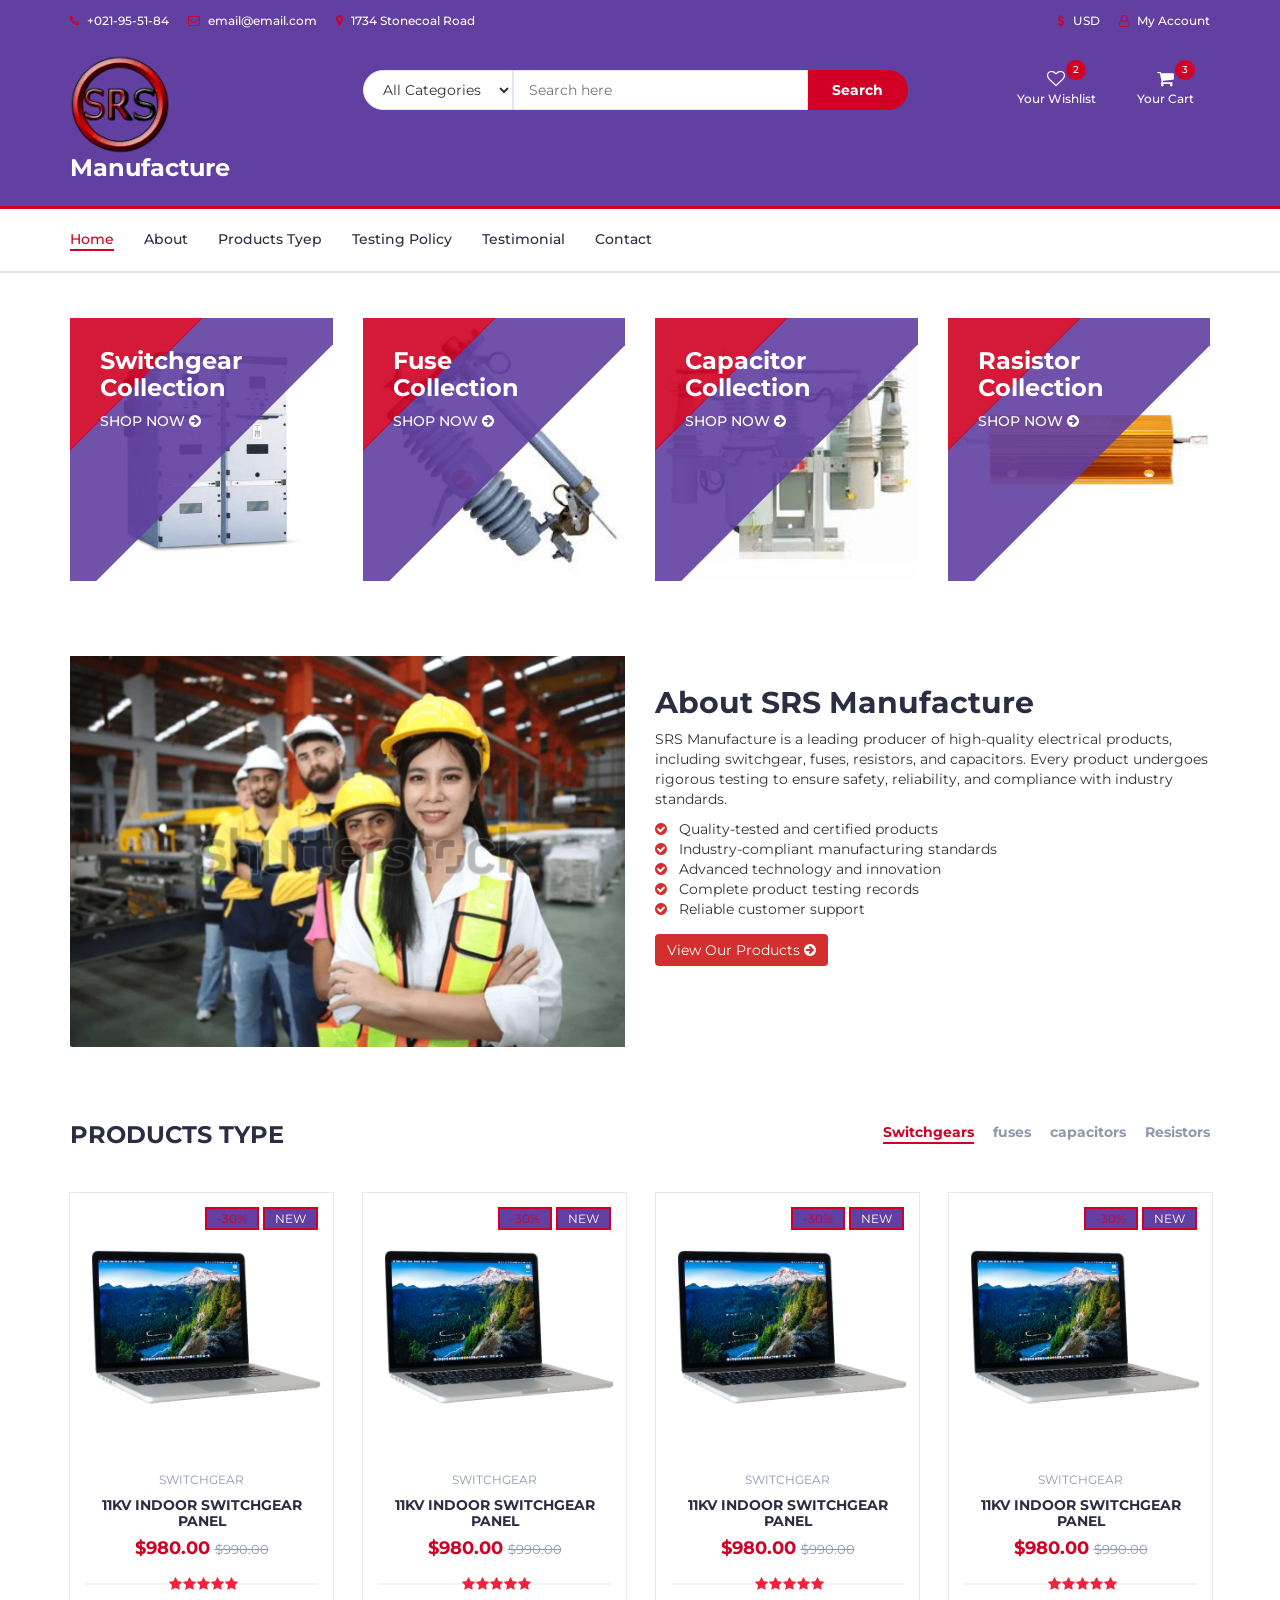
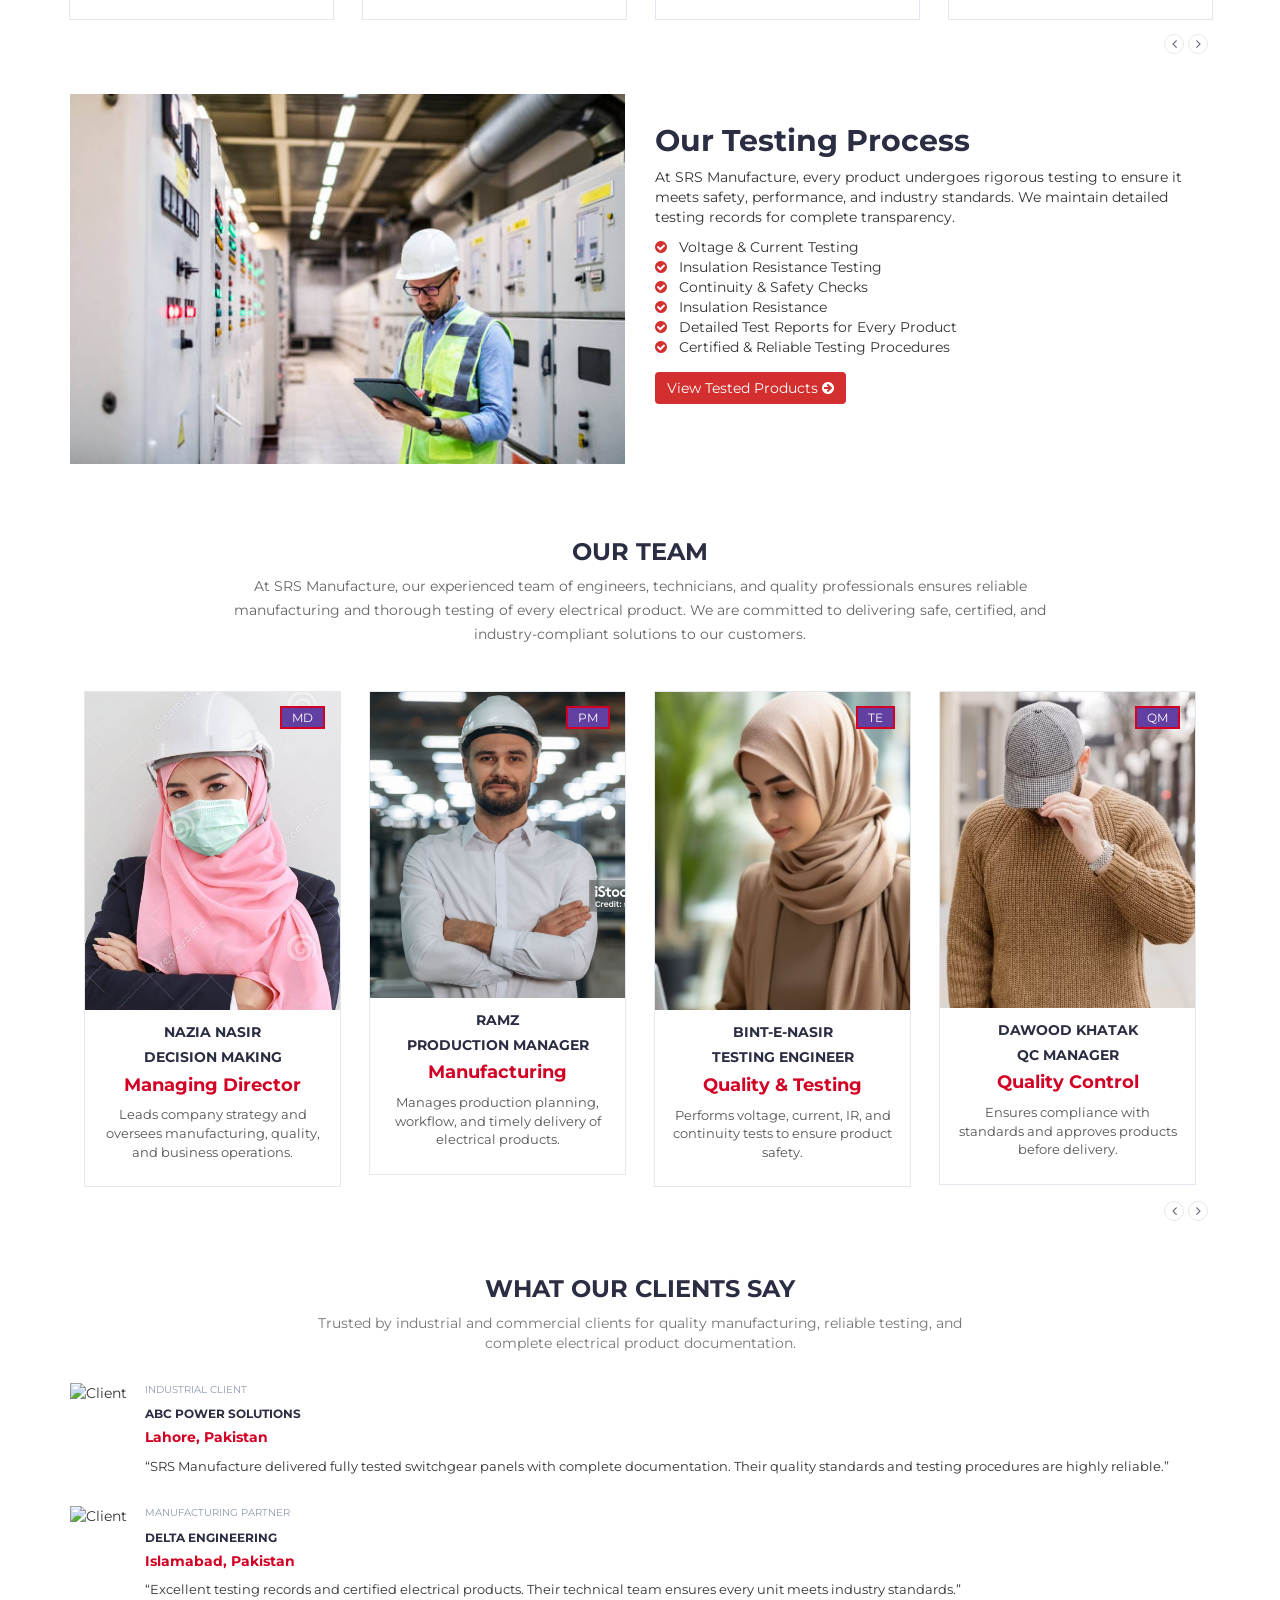
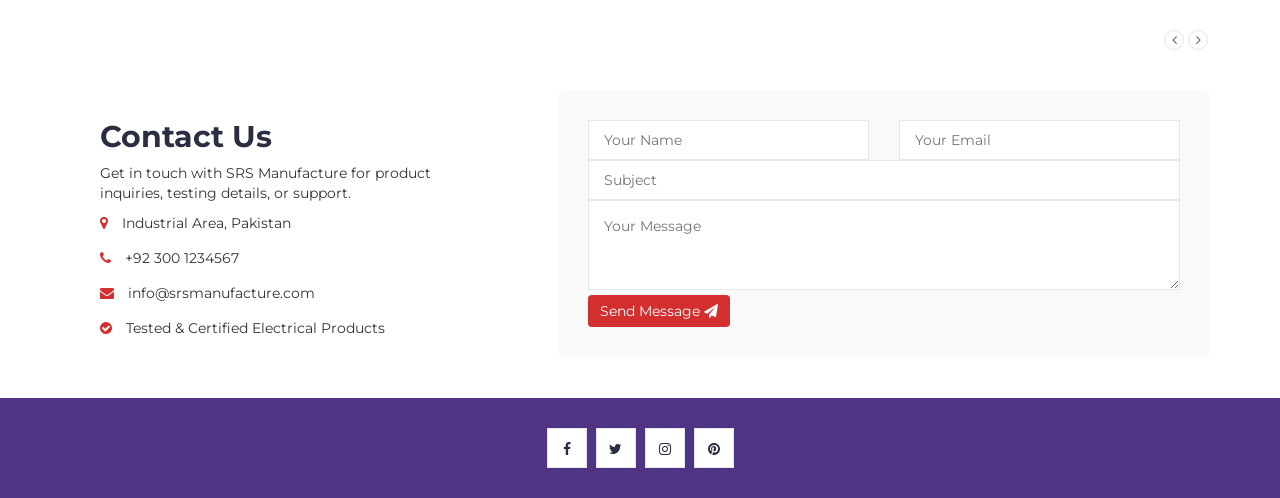
==== commit dd08b08b: "little change" ====
--- a/index.html
+++ b/index.html
@@ -707,7 +707,7 @@
 									<!-- TEAM MEMBER -->
 									<div class="product">
 										<div class="product-img">
-											<img src="./img/naz2.PNG" alt="">
+											<img src="./img/Capture.PNG" alt="">
 											<div class="product-label">
 												<span class="new">MD</span>
 											</div>
@@ -745,7 +745,7 @@
 									<!-- TEAM MEMBER -->
 									<div class="product">
 										<div class="product-img">
-											<img src="./img/afn.PNG" alt="">
+											<img src="./img/afsh.PNG" alt="">
 											<div class="product-label">
 												<span class="new">TE</span>
 											</div>
@@ -764,7 +764,7 @@
 									<!-- TEAM MEMBER -->
 									<div class="product">
 										<div class="product-img">
-											<img src="./img/dawood1.PNG" alt="">
+											<img src="./img/dwd.PNG" alt="">
 											<div class="product-label">
 												<span class="new">QM</span>
 											</div>
@@ -783,7 +783,7 @@
 									<!-- TEAM MEMBER -->
 									<div class="product">
 										<div class="product-img">
-											<img src="./img/rhm.PNG" alt="">
+											<img src="./img/abdul.PNG" alt="">
 											<div class="product-label">
 												<span class="new">SE</span>
 											</div>
@@ -812,315 +812,115 @@
 		<!-- /TEAM SECTION -->
 
 		<!-- SECTION -->
-		<div class="section">
-			<!-- container -->
-			<div class="container">
-				<!-- row -->
-				<div class="row">
-					<div class="col-md-4 col-xs-6">
-						<div class="section-title">
-							<h4 class="title">Top selling</h4>
-							<div class="section-nav">
-								<div id="slick-nav-3" class="products-slick-nav"></div>
-							</div>
-						</div>
-
-						<div class="products-widget-slick" data-nav="#slick-nav-3">
-							<div>
-								<!-- product widget -->
-								<div class="product-widget">
-									<div class="product-img">
-										<img src="./img/product07.png" alt="">
-									</div>
-									<div class="product-body">
-										<p class="product-category">Category</p>
-										<h3 class="product-name"><a href="#">product name goes here</a></h3>
-										<h4 class="product-price">$980.00 <del class="product-old-price">$990.00</del>
-										</h4>
-									</div>
-								</div>
-								<!-- /product widget -->
-
-								<!-- product widget -->
-								<div class="product-widget">
-									<div class="product-img">
-										<img src="./img/product08.png" alt="">
-									</div>
-									<div class="product-body">
-										<p class="product-category">Category</p>
-										<h3 class="product-name"><a href="#">product name goes here</a></h3>
-										<h4 class="product-price">$980.00 <del class="product-old-price">$990.00</del>
-										</h4>
-									</div>
-								</div>
-								<!-- /product widget -->
-
-								<!-- product widget -->
-								<div class="product-widget">
-									<div class="product-img">
-										<img src="./img/product09.png" alt="">
-									</div>
-									<div class="product-body">
-										<p class="product-category">Category</p>
-										<h3 class="product-name"><a href="#">product name goes here</a></h3>
-										<h4 class="product-price">$980.00 <del class="product-old-price">$990.00</del>
-										</h4>
-									</div>
-								</div>
-								<!-- product widget -->
-							</div>
-
-							<div>
-								<!-- product widget -->
-								<div class="product-widget">
-									<div class="product-img">
-										<img src="./img/product01.png" alt="">
-									</div>
-									<div class="product-body">
-										<p class="product-category">Category</p>
-										<h3 class="product-name"><a href="#">product name goes here</a></h3>
-										<h4 class="product-price">$980.00 <del class="product-old-price">$990.00</del>
-										</h4>
-									</div>
-								</div>
-								<!-- /product widget -->
-
-								<!-- product widget -->
-								<div class="product-widget">
-									<div class="product-img">
-										<img src="./img/product02.png" alt="">
-									</div>
-									<div class="product-body">
-										<p class="product-category">Category</p>
-										<h3 class="product-name"><a href="#">product name goes here</a></h3>
-										<h4 class="product-price">$980.00 <del class="product-old-price">$990.00</del>
-										</h4>
-									</div>
-								</div>
-								<!-- /product widget -->
-
-								<!-- product widget -->
-								<div class="product-widget">
-									<div class="product-img">
-										<img src="./img/product03.png" alt="">
-									</div>
-									<div class="product-body">
-										<p class="product-category">Category</p>
-										<h3 class="product-name"><a href="#">product name goes here</a></h3>
-										<h4 class="product-price">$980.00 <del class="product-old-price">$990.00</del>
-										</h4>
-									</div>
-								</div>
-								<!-- product widget -->
-							</div>
-						</div>
-					</div>
-
-					<div class="col-md-4 col-xs-6">
-						<div class="section-title">
-							<h4 class="title">Top selling</h4>
-							<div class="section-nav">
-								<div id="slick-nav-4" class="products-slick-nav"></div>
-							</div>
-						</div>
-
-						<div class="products-widget-slick" data-nav="#slick-nav-4">
-							<div>
-								<!-- product widget -->
-								<div class="product-widget">
-									<div class="product-img">
-										<img src="./img/product04.png" alt="">
-									</div>
-									<div class="product-body">
-										<p class="product-category">Category</p>
-										<h3 class="product-name"><a href="#">product name goes here</a></h3>
-										<h4 class="product-price">$980.00 <del class="product-old-price">$990.00</del>
-										</h4>
-									</div>
-								</div>
-								<!-- /product widget -->
-
-								<!-- product widget -->
-								<div class="product-widget">
-									<div class="product-img">
-										<img src="./img/product05.png" alt="">
-									</div>
-									<div class="product-body">
-										<p class="product-category">Category</p>
-										<h3 class="product-name"><a href="#">product name goes here</a></h3>
-										<h4 class="product-price">$980.00 <del class="product-old-price">$990.00</del>
-										</h4>
-									</div>
-								</div>
-								<!-- /product widget -->
-
-								<!-- product widget -->
-								<div class="product-widget">
-									<div class="product-img">
-										<img src="./img/product06.png" alt="">
-									</div>
-									<div class="product-body">
-										<p class="product-category">Category</p>
-										<h3 class="product-name"><a href="#">product name goes here</a></h3>
-										<h4 class="product-price">$980.00 <del class="product-old-price">$990.00</del>
-										</h4>
-									</div>
-								</div>
-								<!-- product widget -->
-							</div>
-
-							<div>
-								<!-- product widget -->
-								<div class="product-widget">
-									<div class="product-img">
-										<img src="./img/product07.png" alt="">
-									</div>
-									<div class="product-body">
-										<p class="product-category">Category</p>
-										<h3 class="product-name"><a href="#">product name goes here</a></h3>
-										<h4 class="product-price">$980.00 <del class="product-old-price">$990.00</del>
-										</h4>
-									</div>
-								</div>
-								<!-- /product widget -->
-
-								<!-- product widget -->
-								<div class="product-widget">
-									<div class="product-img">
-										<img src="./img/product08.png" alt="">
-									</div>
-									<div class="product-body">
-										<p class="product-category">Category</p>
-										<h3 class="product-name"><a href="#">product name goes here</a></h3>
-										<h4 class="product-price">$980.00 <del class="product-old-price">$990.00</del>
-										</h4>
-									</div>
-								</div>
-								<!-- /product widget -->
-
-								<!-- product widget -->
-								<div class="product-widget">
-									<div class="product-img">
-										<img src="./img/product09.png" alt="">
-									</div>
-									<div class="product-body">
-										<p class="product-category">Category</p>
-										<h3 class="product-name"><a href="#">product name goes here</a></h3>
-										<h4 class="product-price">$980.00 <del class="product-old-price">$990.00</del>
-										</h4>
-									</div>
-								</div>
-								<!-- product widget -->
-							</div>
-						</div>
-					</div>
-
-					<div class="clearfix visible-sm visible-xs"></div>
-
-					<div class="col-md-4 col-xs-6">
-						<div class="section-title">
-							<h4 class="title">Top selling</h4>
-							<div class="section-nav">
-								<div id="slick-nav-5" class="products-slick-nav"></div>
-							</div>
-						</div>
-
-						<div class="products-widget-slick" data-nav="#slick-nav-5">
-							<div>
-								<!-- product widget -->
-								<div class="product-widget">
-									<div class="product-img">
-										<img src="./img/product01.png" alt="">
-									</div>
-									<div class="product-body">
-										<p class="product-category">Category</p>
-										<h3 class="product-name"><a href="#">product name goes here</a></h3>
-										<h4 class="product-price">$980.00 <del class="product-old-price">$990.00</del>
-										</h4>
-									</div>
-								</div>
-								<!-- /product widget -->
-
-								<!-- product widget -->
-								<div class="product-widget">
-									<div class="product-img">
-										<img src="./img/product02.png" alt="">
-									</div>
-									<div class="product-body">
-										<p class="product-category">Category</p>
-										<h3 class="product-name"><a href="#">product name goes here</a></h3>
-										<h4 class="product-price">$980.00 <del class="product-old-price">$990.00</del>
-										</h4>
-									</div>
-								</div>
-								<!-- /product widget -->
-
-								<!-- product widget -->
-								<div class="product-widget">
-									<div class="product-img">
-										<img src="./img/product03.png" alt="">
-									</div>
-									<div class="product-body">
-										<p class="product-category">Category</p>
-										<h3 class="product-name"><a href="#">product name goes here</a></h3>
-										<h4 class="product-price">$980.00 <del class="product-old-price">$990.00</del>
-										</h4>
-									</div>
-								</div>
-								<!-- product widget -->
-							</div>
-
-							<div>
-								<!-- product widget -->
-								<div class="product-widget">
-									<div class="product-img">
-										<img src="./img/product04.png" alt="">
-									</div>
-									<div class="product-body">
-										<p class="product-category">Category</p>
-										<h3 class="product-name"><a href="#">product name goes here</a></h3>
-										<h4 class="product-price">$980.00 <del class="product-old-price">$990.00</del>
-										</h4>
-									</div>
-								</div>
-								<!-- /product widget -->
-
-								<!-- product widget -->
-								<div class="product-widget">
-									<div class="product-img">
-										<img src="./img/product05.png" alt="">
-									</div>
-									<div class="product-body">
-										<p class="product-category">Category</p>
-										<h3 class="product-name"><a href="#">product name goes here</a></h3>
-										<h4 class="product-price">$980.00 <del class="product-old-price">$990.00</del>
-										</h4>
-									</div>
-								</div>
-								<!-- /product widget -->
-
-								<!-- product widget -->
-								<div class="product-widget">
-									<div class="product-img">
-										<img src="./img/product06.png" alt="">
-									</div>
-									<div class="product-body">
-										<p class="product-category">Category</p>
-										<h3 class="product-name"><a href="#">product name goes here</a></h3>
-										<h4 class="product-price">$980.00 <del class="product-old-price">$990.00</del>
-										</h4>
-									</div>
-								</div>
-								<!-- product widget -->
-							</div>
-						</div>
-					</div>
-
-				</div>
-				<!-- /row -->
-			</div>
-			<!-- /container -->
-		</div>
+		<!-- TESTIMONIAL SECTION -->
+<div class="section" id="testimonials">
+    <!-- container -->
+    <div class="container">
+        <!-- row -->
+        <div class="row">
+
+            <!-- Section Title -->
+            <div class="col-md-12">
+                <div class="section-title text-center">
+                    <h3 class="title">What Our Clients Say</h3>
+                    <p style="max-width:700px; margin:10px auto 0; font-size:14px; color:#777;">
+                        Trusted by industrial and commercial clients for quality manufacturing, 
+                        reliable testing, and complete electrical product documentation.
+                    </p>
+                </div>
+            </div>
+
+            <!-- Testimonials Slider -->
+            <div class="col-md-12">
+                <div class="products-widget-slick" data-nav="#slick-nav-testimonial">
+
+                    <!-- Slide 1 -->
+                    <div>
+                        <div class="product-widget">
+                            <div class="product-img">
+                                <img src="./img/client1.png" alt="Client">
+                            </div>
+                            <div class="product-body">
+                                <p class="product-category">Industrial Client</p>
+                                <h3 class="product-name">
+                                    <a href="#">ABC Power Solutions</a>
+                                </h3>
+                                <h4 class="product-price">Lahore, Pakistan</h4>
+                                <p style="font-size:13px; line-height:1.6;">
+                                    “SRS Manufacture delivered fully tested switchgear panels with complete documentation. 
+                                    Their quality standards and testing procedures are highly reliable.”
+                                </p>
+                            </div>
+                        </div>
+
+                        <div class="product-widget">
+                            <div class="product-img">
+                                <img src="./img/client2.png" alt="Client">
+                            </div>
+                            <div class="product-body">
+                                <p class="product-category">Manufacturing Partner</p>
+                                <h3 class="product-name">
+                                    <a href="#">Delta Engineering</a>
+                                </h3>
+                                <h4 class="product-price">Islamabad, Pakistan</h4>
+                                <p style="font-size:13px; line-height:1.6;">
+                                    “Excellent testing records and certified electrical products. 
+                                    Their technical team ensures every unit meets industry standards.”
+                                </p>
+                            </div>
+                        </div>
+                    </div>
+
+                    <!-- Slide 2 -->
+                    <div>
+                        <div class="product-widget">
+                            <div class="product-img">
+                                <img src="./img/client3.png" alt="Client">
+                            </div>
+                            <div class="product-body">
+                                <p class="product-category">Commercial Client</p>
+                                <h3 class="product-name">
+                                    <a href="#">National Power Systems</a>
+                                </h3>
+                                <h4 class="product-price">Karachi, Pakistan</h4>
+                                <p style="font-size:13px; line-height:1.6;">
+                                    “We trust SRS Manufacture for fuses and capacitors due to their 
+                                    strict quality control and transparent testing process.”
+                                </p>
+                            </div>
+                        </div>
+
+                        <div class="product-widget">
+                            <div class="product-img">
+                                <img src="./img/client4.png" alt="Client">
+                            </div>
+                            <div class="product-body">
+                                <p class="product-category">Government Contractor</p>
+                                <h3 class="product-name">
+                                    <a href="#">Pak Energy Projects</a>
+                                </h3>
+                                <h4 class="product-price">Rawalpindi, Pakistan</h4>
+                                <p style="font-size:13px; line-height:1.6;">
+                                    “Timely delivery, complete test reports, and certified products. 
+                                    SRS Manufacture is a dependable electrical solutions provider.”
+                                </p>
+                            </div>
+                        </div>
+                    </div>
+
+                </div>
+
+                <!-- Slider Navigation -->
+                <div id="slick-nav-testimonial" class="products-slick-nav"></div>
+            </div>
+
+        </div>
+        <!-- /row -->
+    </div>
+    <!-- /container -->
+</div>
+<!-- /TESTIMONIAL SECTION -->
+
 		<!-- /SECTION -->
 
 
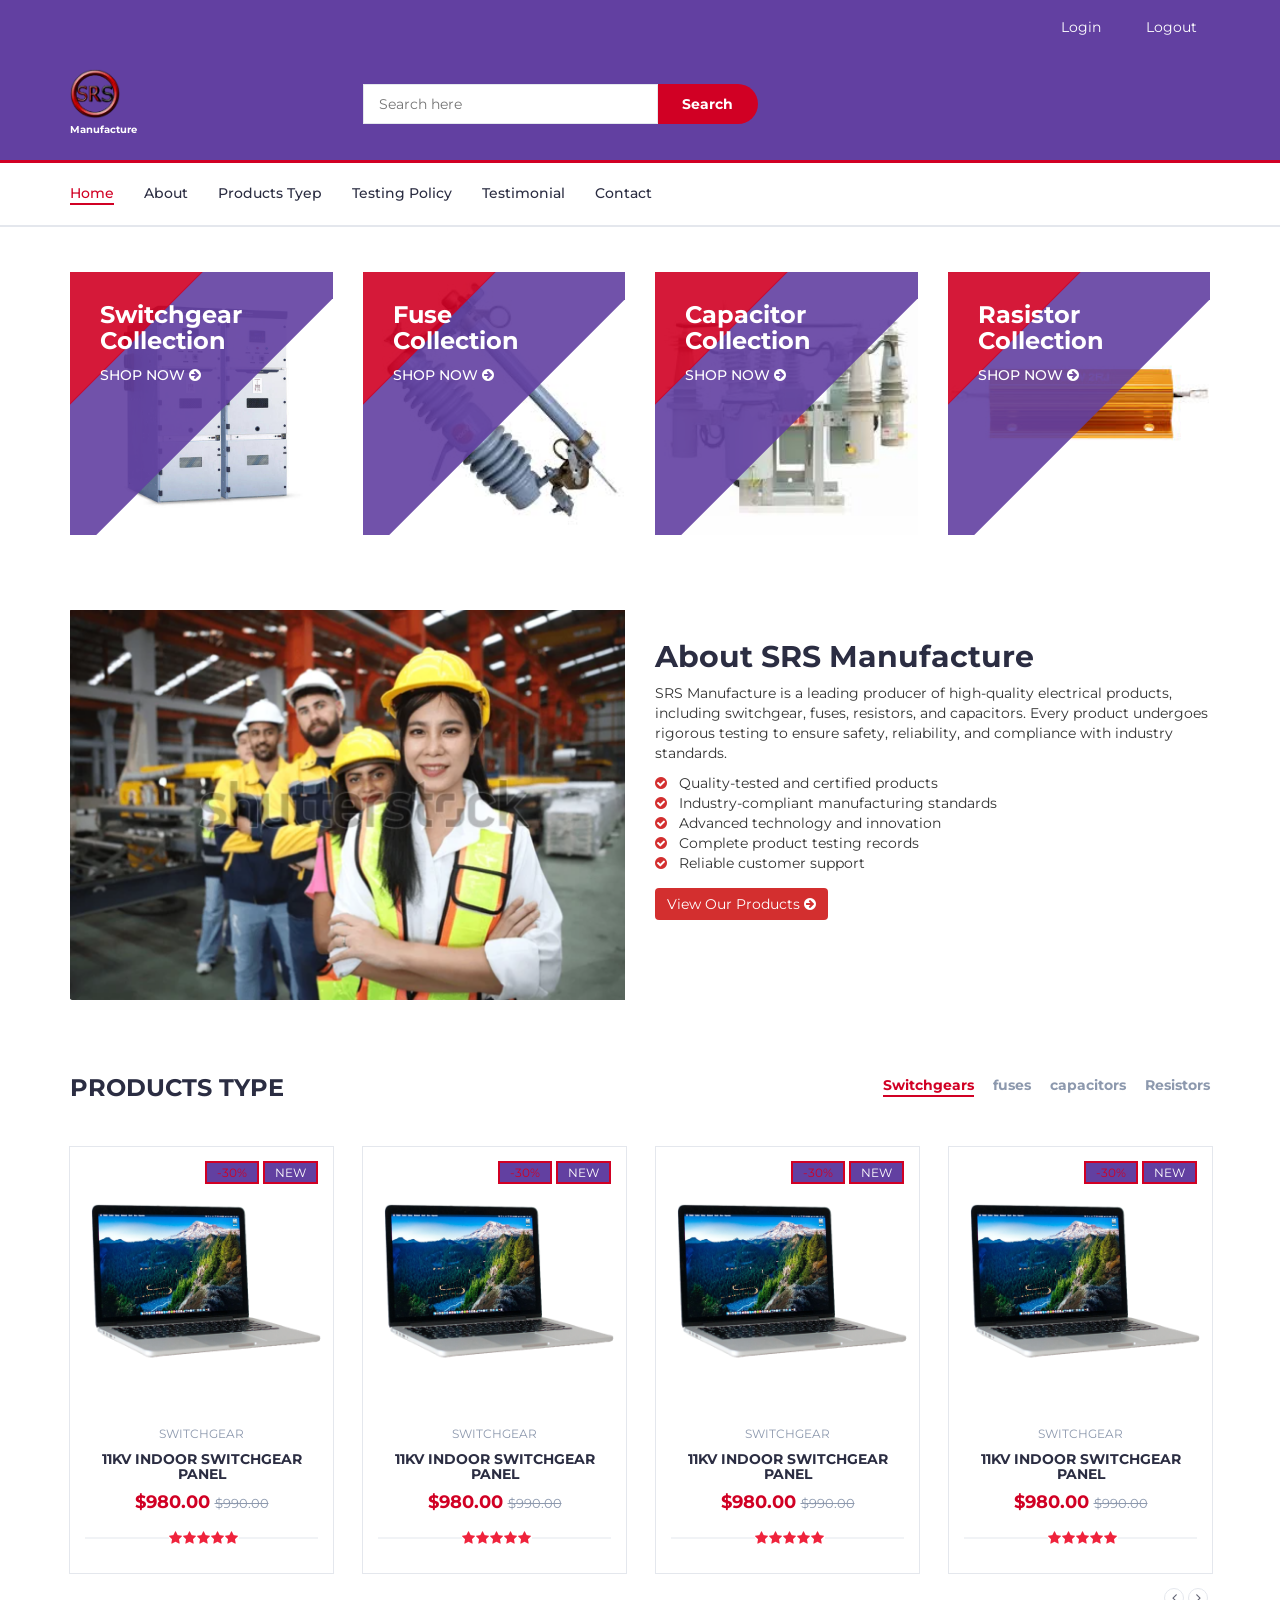
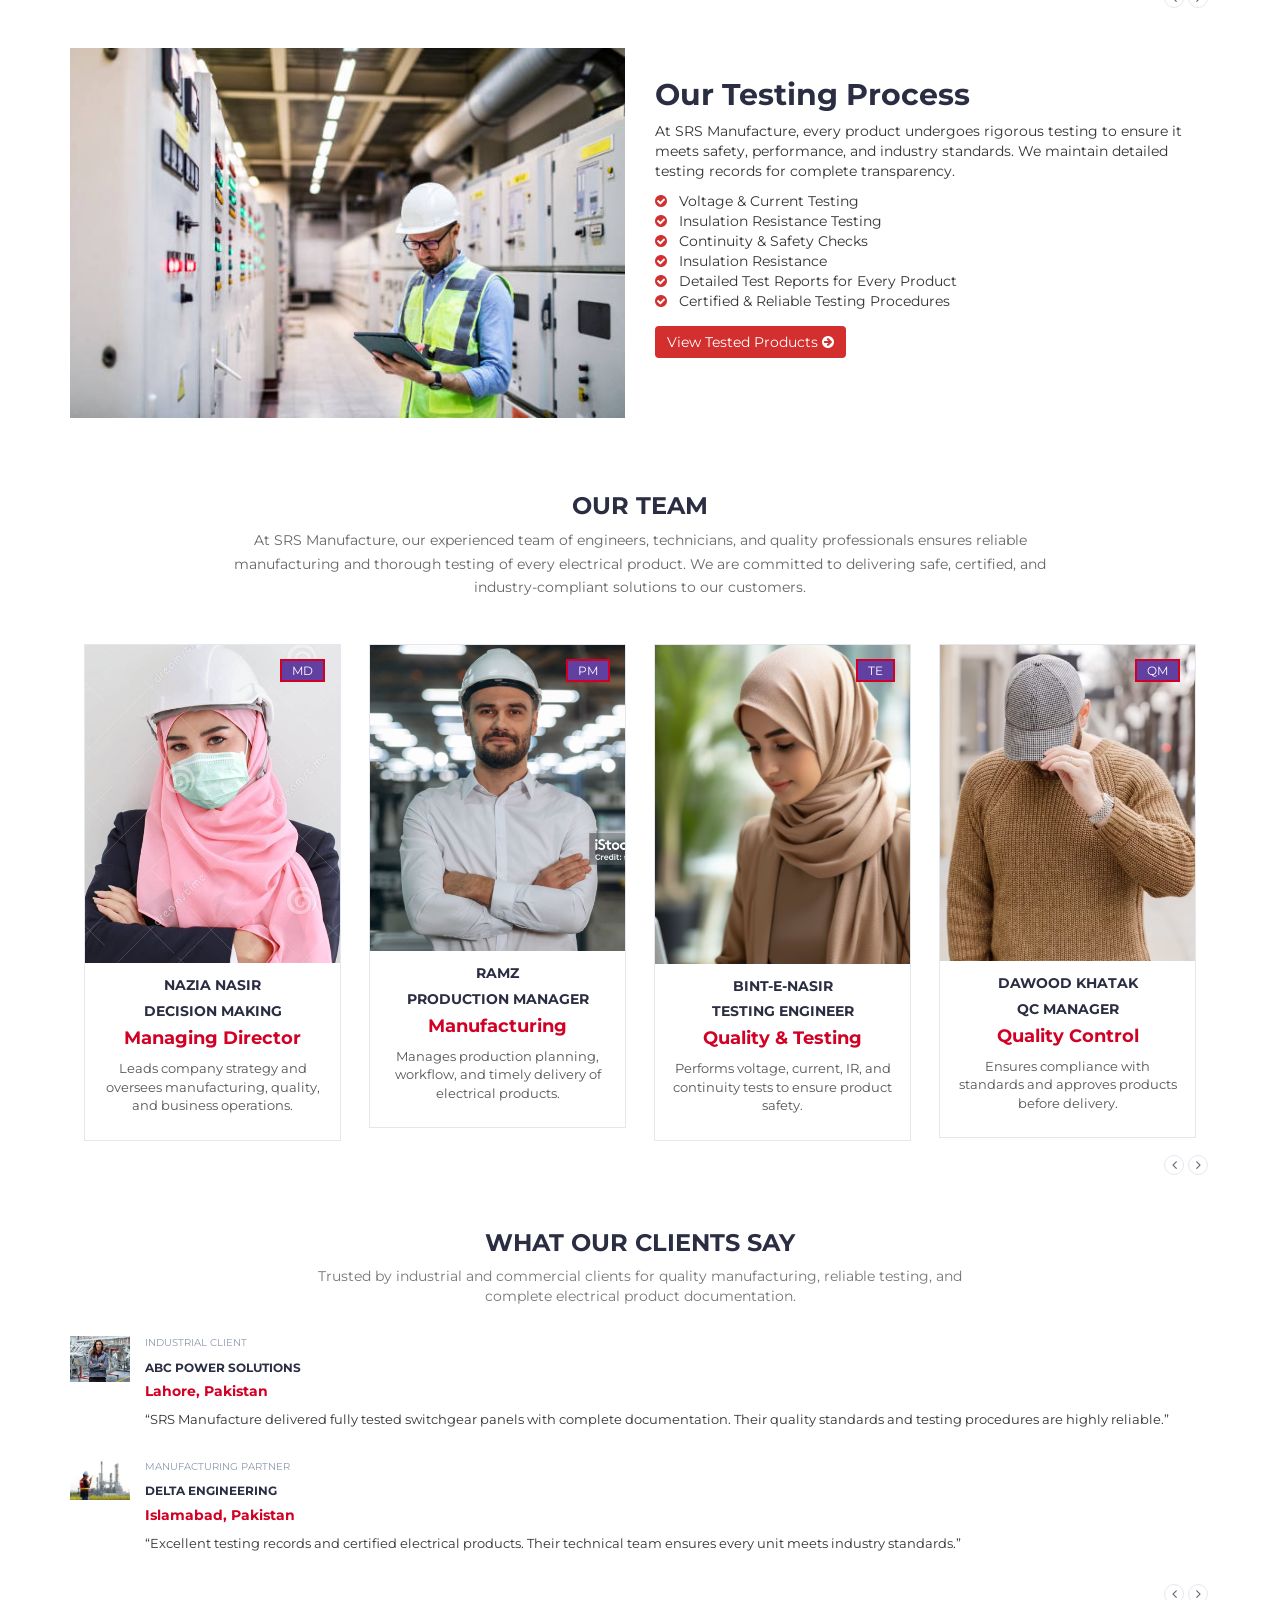
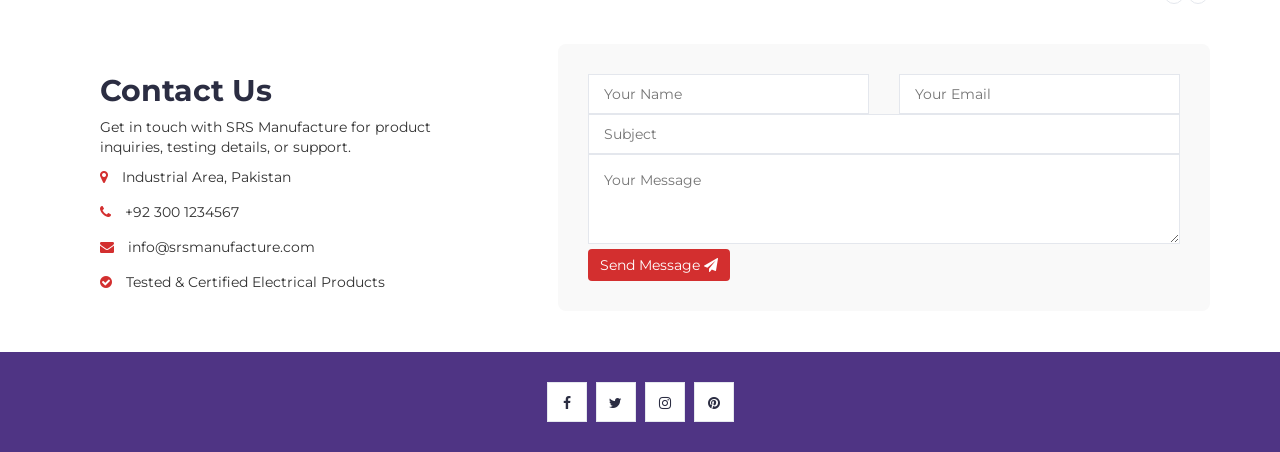
==== commit e321d3c8: "little bit changes" ====
--- a/index.html
+++ b/index.html
@@ -42,36 +42,32 @@
 
 <body>
 	<!-- HEADER -->
-	<headerm class="class-bg">
+	<header >
 		<!-- TOP HEADER -->
 		<div id="top-header">
 			<div class="container">
-				<ul class="header-links pull-left">
-					<li><a href="#"><i class="fa fa-phone"></i> +021-95-51-84</a></li>
-					<li><a href="#"><i class="fa fa-envelope-o"></i> email@email.com</a></li>
-					<li><a href="#"><i class="fa fa-map-marker"></i> 1734 Stonecoal Road</a></li>
-				</ul>
+			
 				<ul class="header-links pull-right">
-					<li><a href="#"><i class="fa fa-dollar"></i> USD</a></li>
-					<li><a href="#"><i class="fa fa-user-o"></i> My Account</a></li>
+					<li><a href="#" class="btn ">Login</a></li>
+					<li><a href="#" class="btn ">Logout</a></li>
 				</ul>
 			</div>
 		</div>
 		<!-- /TOP HEADER -->
 
 		<!-- MAIN HEADER -->
-		<div id="header" class="class-bg">
+		<div id="header" >
 			<!-- container -->
-			<div class="container">
+			<div class="container d-flex">
 				<!-- row -->
 				<div class="row">
 					<!-- LOGO -->
 					<div class="col-md-3">
 						<div class="header-logo ">
 							<a href="#" class="logo">
-								<img src="./img/srs3-removebg-preview.png" alt="" class="img-fluid" width="100px"
-									height="100px">
-								<h3 style="color:white;">Manufacture</h3>
+								<img src="./img/srs3-removebg-preview.png" alt="" class="img-fluid" width="50px"
+									height="50px">
+								<h3 style="color:white; font-size: 10px; margin-top: 5px;">Manufacture</h3>
 							</a>
 						</div>
 					</div>
@@ -81,11 +77,7 @@
 					<div class="col-md-6">
 						<div class="header-search">
 							<form>
-								<select class="input-select">
-									<option value="0">All Categories</option>
-									<option value="1">Category 01</option>
-									<option value="1">Category 02</option>
-								</select>
+								
 								<input class="input" placeholder="Search here">
 								<button class="search-btn ">Search</button>
 							</form>
@@ -96,59 +88,8 @@
 					<!-- ACCOUNT -->
 					<div class="col-md-3 clearfix">
 						<div class="header-ctn ">
-							<!-- Wishlist -->
-							<div>
-								<a href="#">
-									<i class="fa fa-heart-o"></i>
-									<span>Your Wishlist</span>
-									<div class="qty">2</div>
-								</a>
-							</div>
-							<!-- /Wishlist -->
-
-							<!-- Cart -->
-							<div class="dropdown">
-								<a class="dropdown-toggle" data-toggle="dropdown" aria-expanded="true">
-									<i class="fa fa-shopping-cart"></i>
-									<span>Your Cart</span>
-									<div class="qty">3</div>
-								</a>
-								<div class="cart-dropdown">
-									<div class="cart-list">
-										<div class="product-widget">
-											<div class="product-img">
-												<img src="./img/product01.png" alt="">
-											</div>
-											<div class="product-body">
-												<h3 class="product-name"><a href="#">product name goes here</a></h3>
-												<h4 class="product-price"><span class="qty">1x</span>$980.00</h4>
-											</div>
-											<button class="delete"><i class="fa fa-close"></i></button>
-										</div>
-
-										<div class="product-widget">
-											<div class="product-img">
-												<img src="./img/product02.png" alt="">
-											</div>
-											<div class="product-body">
-												<h3 class="product-name"><a href="#">product name goes here</a></h3>
-												<h4 class="product-price"><span class="qty">3x</span>$980.00</h4>
-											</div>
-											<button class="delete"><i class="fa fa-close"></i></button>
-										</div>
-									</div>
-									<div class="cart-summary">
-										<small>3 Item(s) selected</small>
-										<h5>SUBTOTAL: $2940.00</h5>
-									</div>
-									<div class="cart-btns">
-										<a href="#">View Cart</a>
-										<a href="#">Checkout <i class="fa fa-arrow-circle-right"></i></a>
-									</div>
-								</div>
-							</div>
-							<!-- /Cart -->
-
+							
+							
 							<!-- Menu Toogle -->
 							<div class="menu-toggle">
 								<a href="#">
@@ -838,7 +779,7 @@
                     <div>
                         <div class="product-widget">
                             <div class="product-img">
-                                <img src="./img/client1.png" alt="Client">
+                                <img src="./img/factory manager.PNG" alt="Client">
                             </div>
                             <div class="product-body">
                                 <p class="product-category">Industrial Client</p>
@@ -855,7 +796,7 @@
 
                         <div class="product-widget">
                             <div class="product-img">
-                                <img src="./img/client2.png" alt="Client">
+                                <img src="./img/power plant engineer.jpg" alt="Client">
                             </div>
                             <div class="product-body">
                                 <p class="product-category">Manufacturing Partner</p>
@@ -875,7 +816,7 @@
                     <div>
                         <div class="product-widget">
                             <div class="product-img">
-                                <img src="./img/client3.png" alt="Client">
+                                <img src="./img/electrical engineer portrait.PNG" alt="Client">
                             </div>
                             <div class="product-body">
                                 <p class="product-category">Commercial Client</p>
@@ -892,7 +833,7 @@
 
                         <div class="product-widget">
                             <div class="product-img">
-                                <img src="./img/client4.png" alt="Client">
+                                <img src="./img/prductmng.PNG" alt="Client">
                             </div>
                             <div class="product-body">
                                 <p class="product-category">Government Contractor</p>
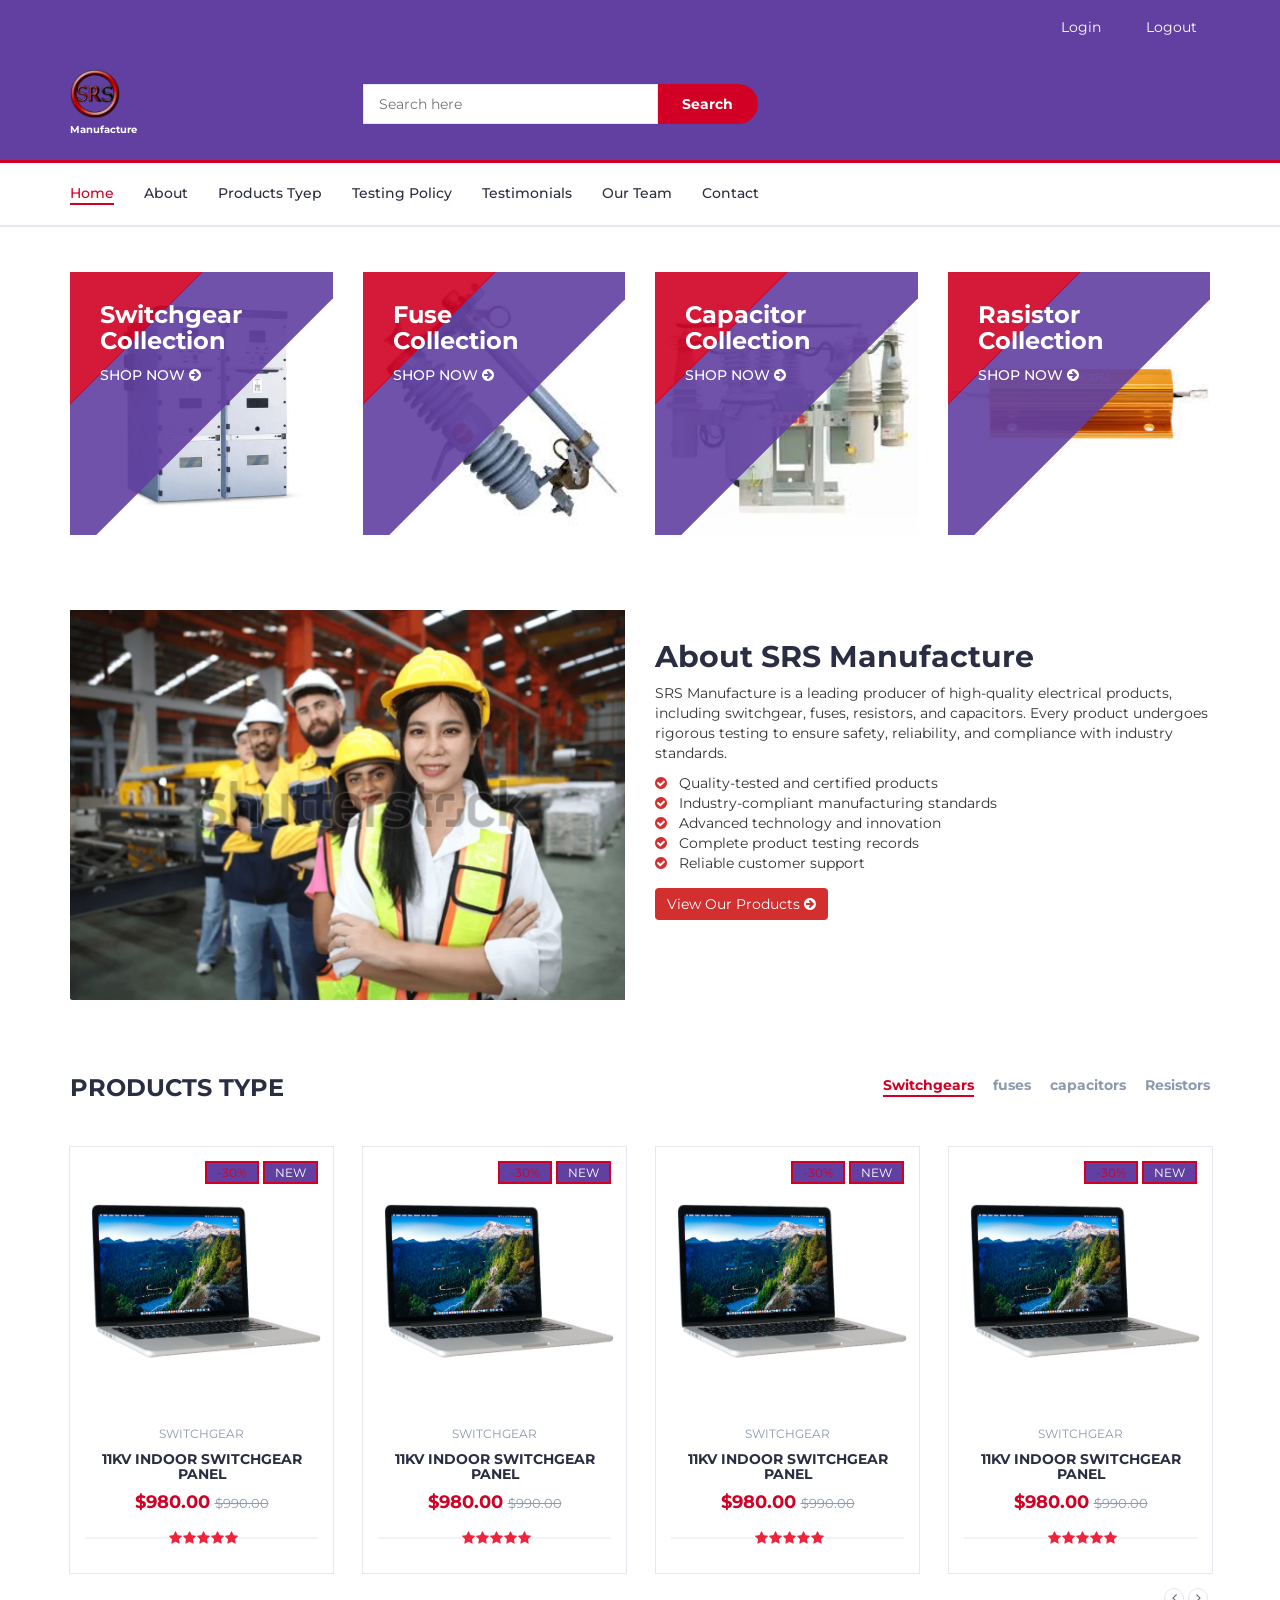
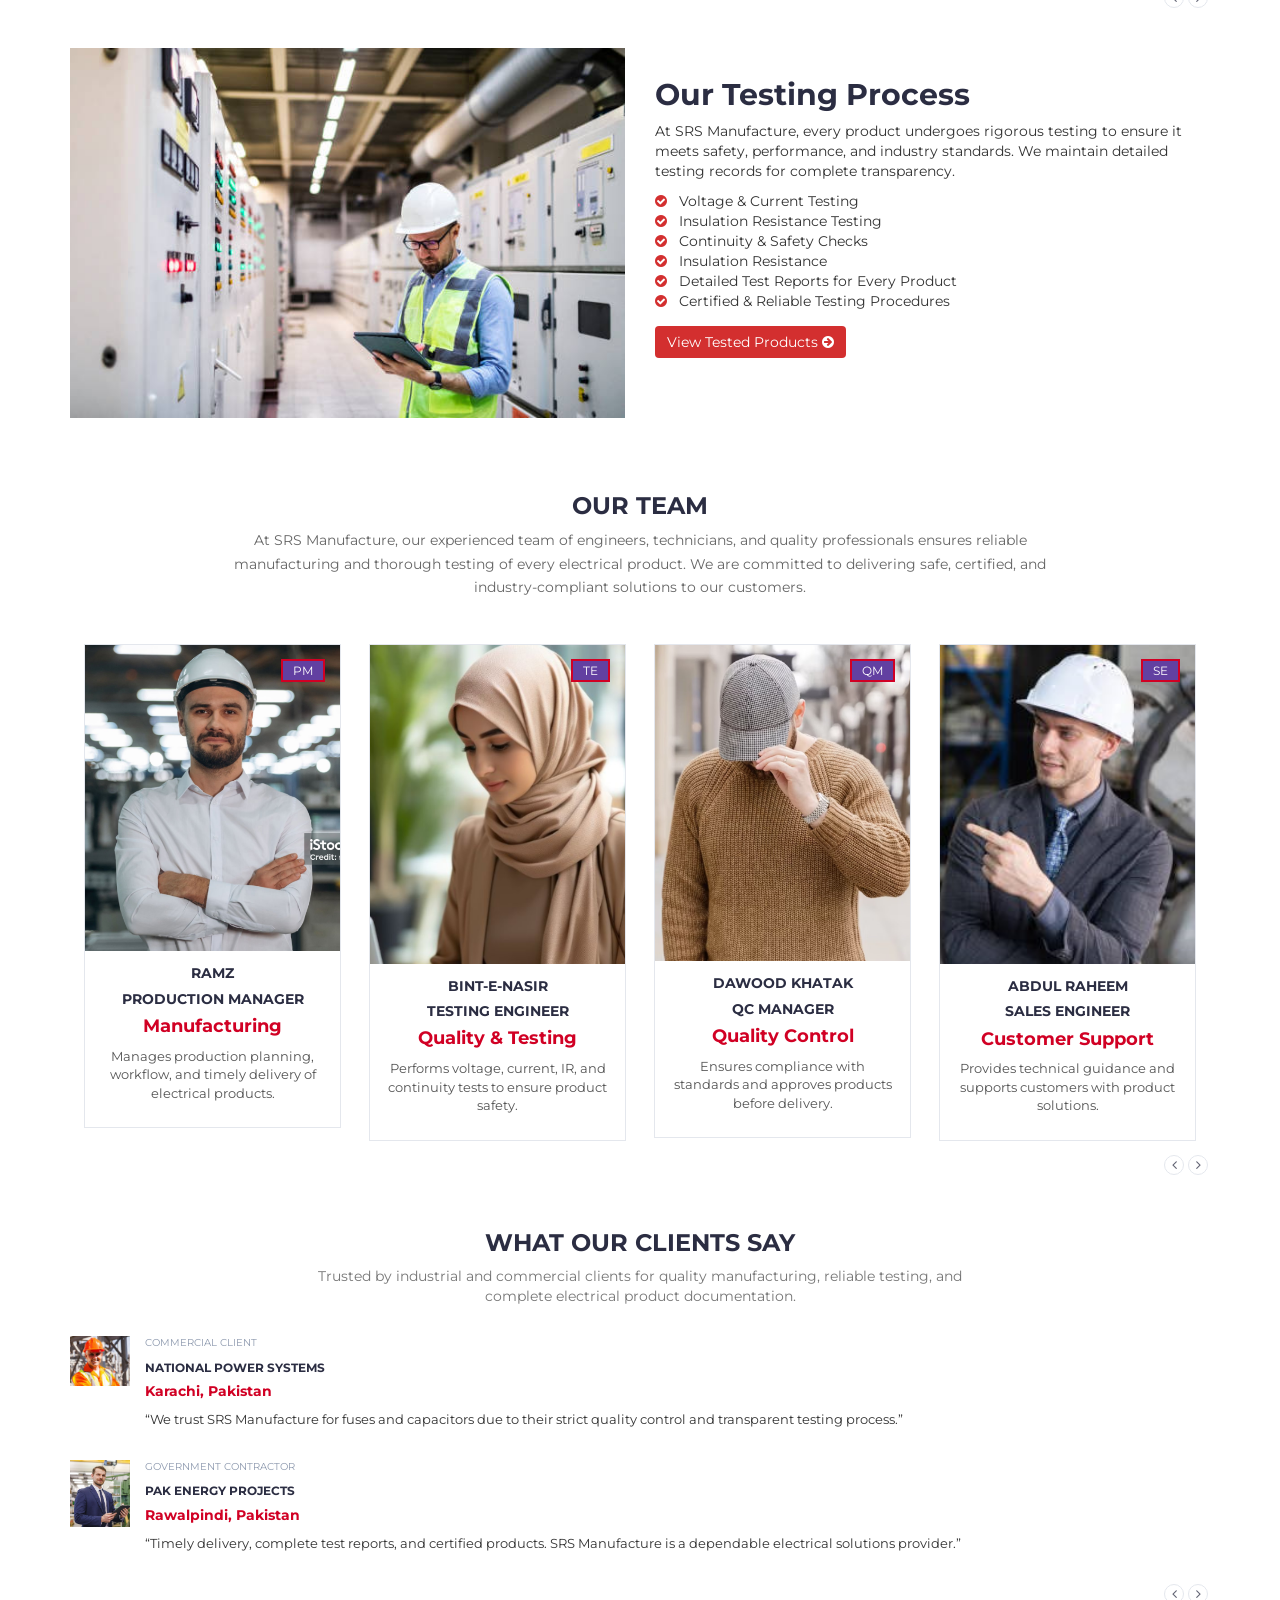
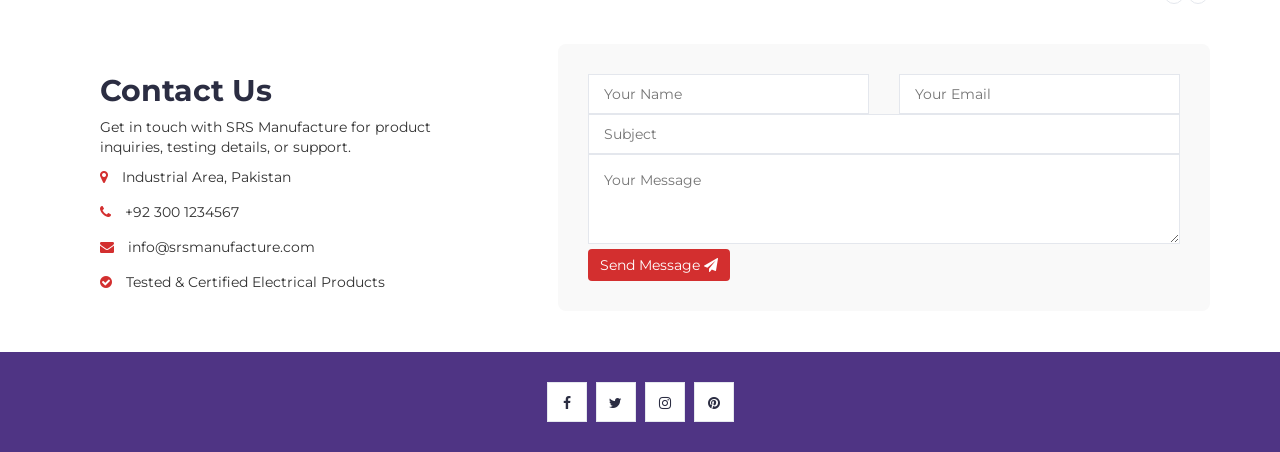
==== commit fdc210f6: "little changes" ====
--- a/index.html
+++ b/index.html
@@ -119,11 +119,12 @@
 					<!-- NAV -->
 					<ul class="main-nav nav navbar-nav">
 						<li class="active"><a href="#">Home</a></li>
-						<li><a href="#">About</a></li>
-						<li><a href="#">Products Tyep</a></li>
-						<li><a href="#">Testing Policy</a></li>
-						<li><a href="#">Testimonial</a></li>
-						<li><a href="#">Contact</a></li>
+						<li><a href="#about">About</a></li>
+						<li><a href="#Products_Tyep">Products Tyep</a></li>
+						<li><a href="#Testing_Policy">Testing Policy</a></li>
+						<li><a href="#testimonials">Testimonials</a></li>
+						<li><a href="#our_team">Our Team</a></li>
+						<li><a href="#contact">Contact</a></li>
 
 					</ul>
 					<!-- /NAV -->
@@ -250,7 +251,7 @@
 
 
 		<!-- SECTION -->
-		<div class="section">
+		<div class="section" id="Products_Tyep">
 			<!-- container -->
 			<div class="container">
 				<!-- row -->
@@ -569,7 +570,7 @@
 		<!-- /SECTION -->
 		<!-- TESTING SECTION -->
 		<!-- TESTING SECTION -->
-		<div class="section testing-section" id="testing">
+		<div class="section testing-section" id="Testing_Policy">
 			<div class="container">
 				<div class="row align-items-center">
 					<!-- IMAGE -->
@@ -616,7 +617,7 @@
 
 
 		<!-- SECTION -->
-		<div class="section">
+		<div class="section" id="our_team">
 			<!-- container -->
 			<div class="container">
 				<!-- row -->
--- a/css/style.css
+++ b/css/style.css
@@ -2259,3 +2259,6 @@
 #footer .newsletter-follow li a:hover {
     color: #d32f2f;          /* red hover (theme match) */
 }
+html {
+    scroll-behavior: smooth;
+}
